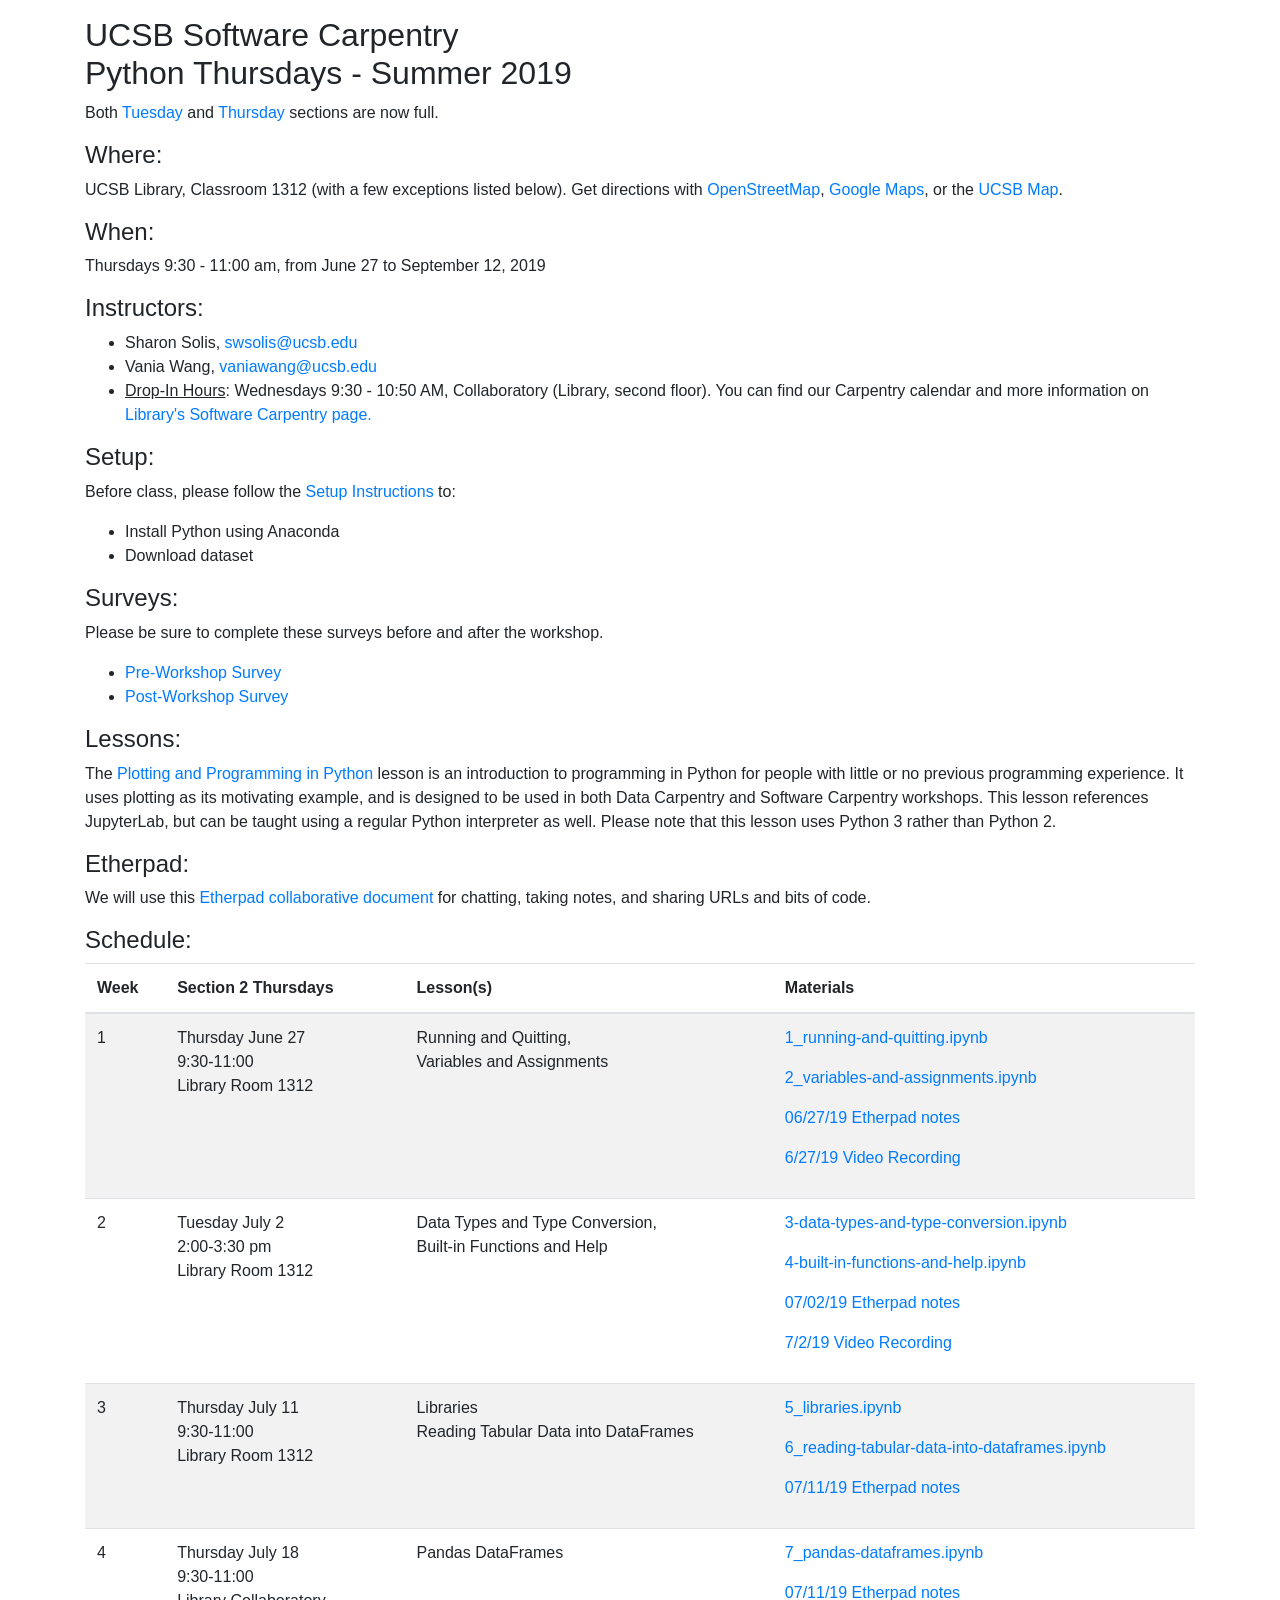
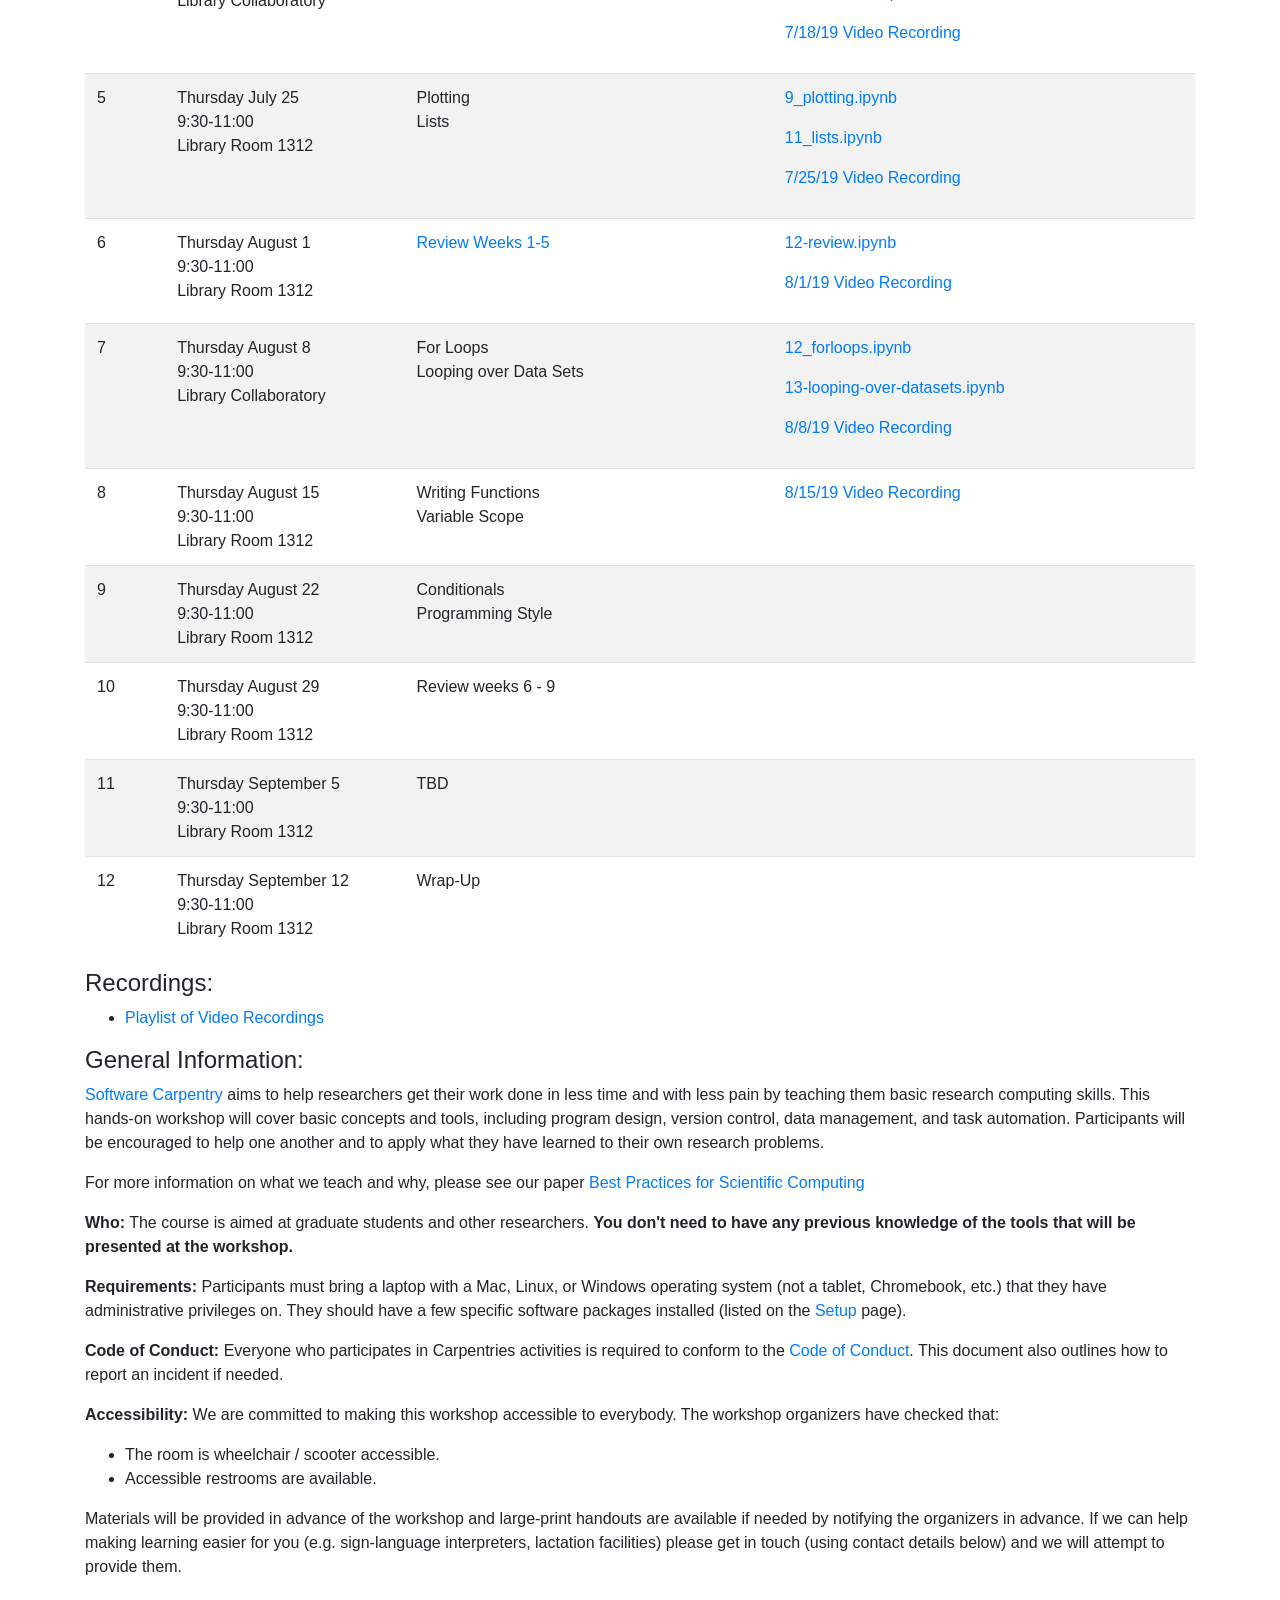
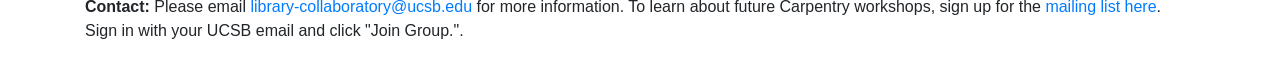
==== index.html @ 6e19089a "add recording from 8/15/19" ====
<!DOCTYPE html>
<html>
	<head>
		<title>UCSB Software Carpentry, Python Thursdays - Summer 2019</title>
		<meta charset="utf-8">
		
		<link rel="stylesheet" href="styles.css">
	</head>
	<body>
		<p><style> body {font-family: sans-serif;}</style>
<link rel="stylesheet" href="https://stackpath.bootstrapcdn.com/bootstrap/4.3.1/css/bootstrap.min.css" integrity="sha384-ggOyR0iXCbMQv3Xipma34MD+dH/1fQ784/j6cY/iJTQUOhcWr7x9JvoRxT2MZw1T" crossorigin="anonymous">
<div class="container"></p>

<h2>UCSB Software Carpentry <br>Python Thursdays - Summer 2019</h2>
<p>Both <a href="https://ucsbcarpentry.github.io/2019-summer-tuesday/">Tuesday</a> and <a href="https://ucsbcarpentry.github.io/2019-summer-thursday/">Thursday</a> sections are now full.</p>

		
		<h4>Where:</h4>
		<p>
			UCSB Library, Classroom 1312 (with a few exceptions listed below). Get directions with
			<a href="https://www.openstreetmap.org/?mlat=34.414354&mlon=%20-119.845506&zoom=16">OpenStreetMap</a>,
			<a href="https://maps.google.com/maps?q=34.414354,%20-119.845506">Google Maps</a>, or the
			<a href="https://map.ucsb.edu/location?fid=8799&amp;type=2">UCSB Map</a>.
		</p>


<h4>When:</h4>
<p>Thursdays 9:30 - 11:00 am, from June 27 to September 12, 2019</p>
	

<h4>Instructors:</h4>
<ul>
<li>Sharon Solis, <a href="mailto:swsolis@ucsb.edu">swsolis@ucsb.edu</a></li>
<li>Vania Wang, <a href="mailto:vaniawang@ucsb.edu">vaniawang@ucsb.edu</a></li>
<li><u>Drop-In Hours</u>: Wednesdays 9:30 - 10:50 AM, Collaboratory (Library, second floor). You can find our Carpentry calendar and more information on
	<a href="https://www.library.ucsb.edu/software-carpentry">Library's Software Carpentry page.</a></li>
</ul>
		

<h4>Setup:</h4>
<p>Before class, please follow the <a href="https://swcarpentry.github.io/python-novice-gapminder/setup/">Setup Instructions</a> to:</p>		
<ul>
<li>Install Python using Anaconda</li>
<li>Download dataset</li>
</ul>	
		
		<h4>Surveys:</h4>
		<p>
			Please be sure to complete these surveys before and after the workshop.
		</p>
<ul>
<li><a href="https://www.surveymonkey.com/r/swc_pre_workshop_v1?workshop_id=2019-summer-thursday">Pre-Workshop Survey </a></li>
<li><a href="https://www.surveymonkey.com/r/swc_post_workshop_v1?workshop_id=2019-summer-thursday">Post-Workshop Survey</a>  </li>
</ul>	
		
		
		<h4>Lessons:</h4>
		<p>The 
			<a href="https://swcarpentry.github.io/python-novice-gapminder/">Plotting and Programming in Python</a>
			lesson is an introduction to programming in Python for people with little or no previous programming experience. 
			It uses plotting as its motivating example, and is designed to be used in both Data Carpentry and Software Carpentry workshops. 
			This lesson references JupyterLab, but can be taught using a regular Python interpreter as well. Please note that this lesson 
			uses Python 3 rather than Python 2.
		</p>



		<h4>Etherpad:</h4>
		<p>
			We will use this 
			<a href="https://pad.carpentries.org/ucsb-summer19-python-thurs">Etherpad collaborative document</a>
			for chatting, taking notes, and sharing URLs and bits of code.
		</p>

		
		
		<h4>Schedule:</h4>

<table>
<thead>
<tr>
<th>Week</th>
<th>Section 2   Thursdays</th>
<th>Lesson(s)</th>
<th>Materials</th>

</tr>
</thead>

<tbody>
<tr>
<td>1</td>
<td>Thursday June 27      <br> 9:30-11:00 <br>    Library Room 1312</td>
<td>Running and Quitting, <br> Variables and Assignments</td>
<td>
	<p><a href="1_running-and-quitting.ipynb">1_running-and-quitting.ipynb</a></p>
	<p><a href="2_variables-and-assignment.ipynb">2_variables-and-assignments.ipynb</a></p>
	<p><a href="ucsb-summer19-python_week1.pdf">06/27/19 Etherpad notes</a></p>
	<p><a href="https://vimeo.com/showcase/6095456/video/344908121">6/27/19 Video Recording</a></p>
</td>	
</tr>

<tr>
<td>2</td>
<td>Tuesday July      2   <br> 2:00-3:30 pm<br>  Library Room 1312</td>
	<td>Data Types and Type Conversion, <br> Built-in Functions and Help</td>
	<td>
		<p><a href="3-data-types-and-type-conversion.ipynb">3-data-types-and-type-conversion.ipynb</a></p>
		<p><a href="4-built-in-functions-and-help.ipynb">4-built-in-functions-and-help.ipynb</a></p>
		<p><a href="Etherpad_070219.pdf">07/02/19 Etherpad notes</a></p>
		<p><a href="https://vimeo.com/showcase/6095456/video/349106651">7/2/19 Video Recording</a></p>
	</td>
</tr>

<tr>
<td>3</td>
<td>Thursday July       11 <br> 9:30-11:00<br>    Library Room 1312</td>
<td>Libraries <br> Reading Tabular Data into DataFrames</td>
	<td>
		<p><a href="5_libraries.ipynb">5_libraries.ipynb</a></p>
		<p><a href="6_reading-tabular-data-into-dataframes.ipynb">6_reading-tabular-data-into-dataframes.ipynb</a></p>
		<p><a href="Etherpad_071119.pdf">07/11/19 Etherpad notes</a></p>

	</td>
</tr>

<tr>
<td>4</td>
<td>Thursday July      18 <br> 9:30-11:00<br>    Library Collaboratory</td>
<td> Pandas DataFrames</td>
	<td>
		<p><a href="7_pandas-dataframes.ipynb">7_pandas-dataframes.ipynb</a></p>
		<p><a href="Etherpad_071819.pdf">07/11/19 Etherpad notes</a></p>
		<p><a href="https://vimeo.com/showcase/6095456/video/349139470">7/18/19 Video Recording</a></p>

	</td>
</tr>

<tr>
<td>5</td>
<td>Thursday July      25 <br> 9:30-11:00<br>    Library Room 1312</td>
<td>Plotting <br> Lists</td>
<td>
	<p><a href="9_plotting.ipynb">9_plotting.ipynb</a></p>
	<p><a href="11_lists.ipynb">11_lists.ipynb</a></p>
	<p><a href="https://vimeo.com/showcase/6095456/video/350212558">7/25/19 Video Recording</a></p>
	</td>

</tr>

<tr>
<td>6</td>
<td>Thursday August    1  <br> 9:30-11:00<br>    Library Room 1312</td>
	<td><a href="review1.html">Review Weeks 1-5</a></td>
	<td>
	<p><a href="12_review.ipynb">12-review.ipynb</a></p>
	<p><a href="https://vimeo.com/352529901">8/1/19 Video Recording</a></p>
	</td>
	
</tr>

<tr>
<td>7</td>
<td>Thursday August    8  <br> 9:30-11:00<br>    Library Collaboratory</td>
<td>For Loops <br> Looping over Data Sets</td>
<td>
	<p><a href="12-forloops.ipynb">12_forloops.ipynb</a></p>
	<p><a href="13-looping-over-datasets.ipynb">13-looping-over-datasets.ipynb</a></p>
	<p><a href="https://vimeo.com/352769984">8/8/19 Video Recording</a></p>
	</td>

</tr>

<tr>
<td>8</td>
<td>Thursday August    15 <br> 9:30-11:00<br>    Library Room 1312</td>
<td>Writing Functions <br> Variable Scope</td>
<td>
	<p><a href="https://vimeo.com/354773849">8/15/19 Video Recording</a></p>
	</td>

</tr>

<tr>
<td>9</td>
<td>Thursday August    22 <br> 9:30-11:00<br>    Library Room 1312</td>
<td>Conditionals <br> Programming Style</td>
<td></td>

</tr>

<tr>
<td>10</td>
<td>Thursday August    29 <br> 9:30-11:00<br>    Library Room 1312</td>
<td>Review  weeks 6 - 9</td>
<td></td>

</tr>

<tr>
<td>11</td>
<td>Thursday September 5  <br> 9:30-11:00<br>    Library Room 1312</td>
<td>TBD</td>
<td></td>

</tr>

<tr>
<td>12</td>
<td>Thursday September 12 <br> 9:30-11:00<br>    Library Room 1312</td>
<td>Wrap-Up</td>
<td></td>

</tr>
</tbody>
</table>

		



<h4>Recordings:</h4>
<ul>
<li><a href="https://vimeo.com/showcase/6095456">Playlist of Video Recordings</a></li>
</ul>


		<h4>General Information:</h4>
		<p><a href="https://software-carpentry.org">Software Carpentry</a> aims to help researchers get their work done
			in less time and with less pain by teaching them basic research computing skills.
			This hands-on workshop will cover basic concepts and tools,
			including program design, version control, data management, and task automation.
			Participants will be encouraged to help one another and to apply what they have learned to their own research problems.
		</p>
		<p>
			For more information on what we teach and why, please see our paper 
			<a href="http://journals.plos.org/plosbiology/article?id=10.1371/journal.pbio.1001745">
				Best Practices for Scientific Computing</a>
		</p>
		
		<p><strong>Who:</strong>
			The course is aimed at graduate students and other researchers.
			<strong>	
				You don't need to have any previous knowledge of the tools that will be presented at the workshop.	
			</strong>
		</p>
		
		<p><strong>Requirements:</strong>
			Participants must bring a laptop with a Mac, Linux, or Windows operating system 
			(not a tablet, Chromebook, etc.) that they have administrative privileges on. 
			They should have a few specific software packages installed 
			(listed on the <a href="https://swcarpentry.github.io/python-novice-gapminder/setup/">Setup</a> page).
		</p>
		
		<p><strong>Code of Conduct:</strong>
			Everyone who participates in Carpentries activities is required to conform to the
			<a href="https://docs.carpentries.org/topic_folders/policies/code-of-conduct.html">Code of Conduct</a>. 
			This document also outlines how to report an incident if needed.
		</p>
		
		<p><strong>Accessibility:</strong>
			We are committed to making this workshop accessible to everybody. The workshop organizers have checked that:
			<ul>
				<li>The room is wheelchair / scooter accessible.</li>
				<li>Accessible restrooms are available.</li>
		</ul>
		<p>
			Materials will be provided in advance of the workshop and
			large-print handouts are available if needed by notifying the
			organizers in advance.  If we can help making learning easier for
			you (e.g. sign-language interpreters, lactation facilities) please
			get in touch (using contact details below) and we will attempt to provide them.
		
		</p><strong>Contact:</strong>
		Please email <a href="mailto:library-collaboratory@ucsb.edu">library-collaboratory@ucsb.edu</a>
		for more information. To learn about future Carpentry workshops, sign up for the 
		<a href="https://groups.google.com/a/library.ucsb.edu/forum/#!forum/carpentry">mailing list here</a>. 
		Sign in with your UCSB email and click "Join Group.".
		</p>






		
		
		
		
		
		
<p></p>

</div>
</body>
</html>
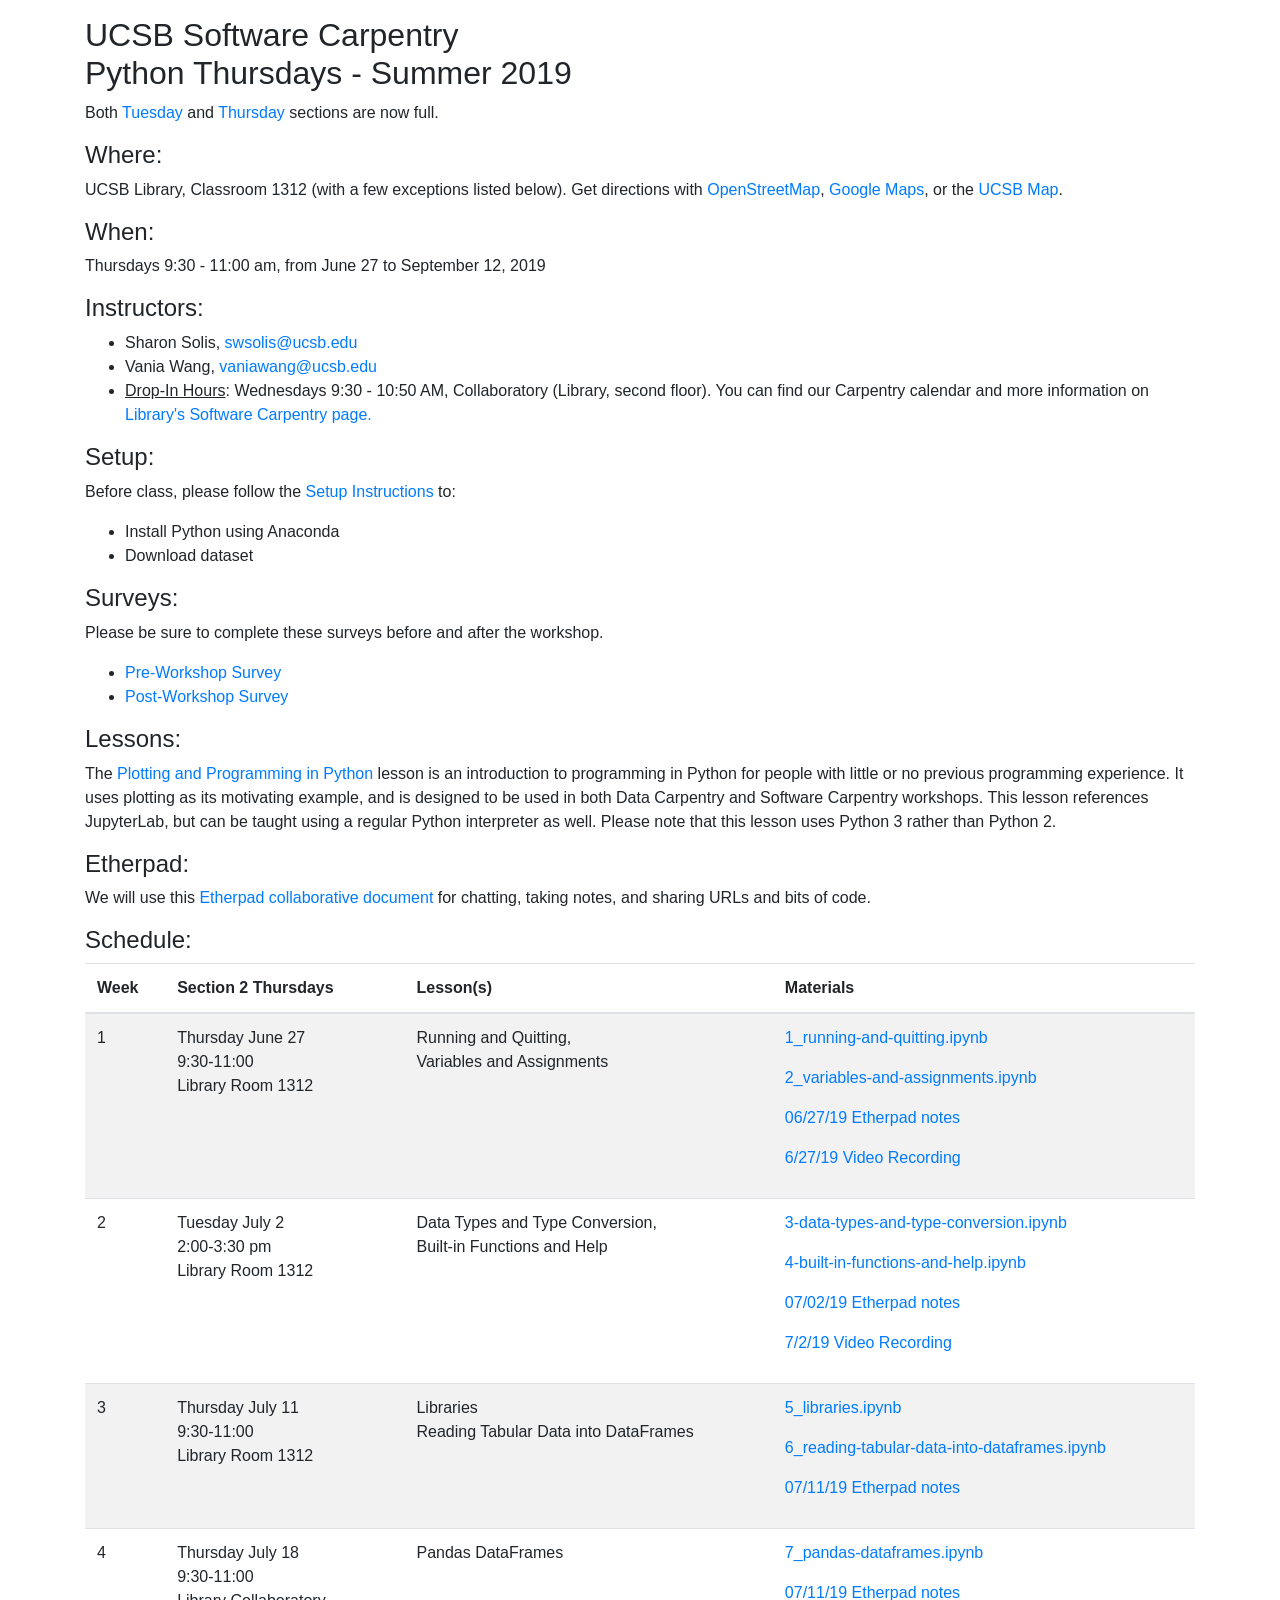
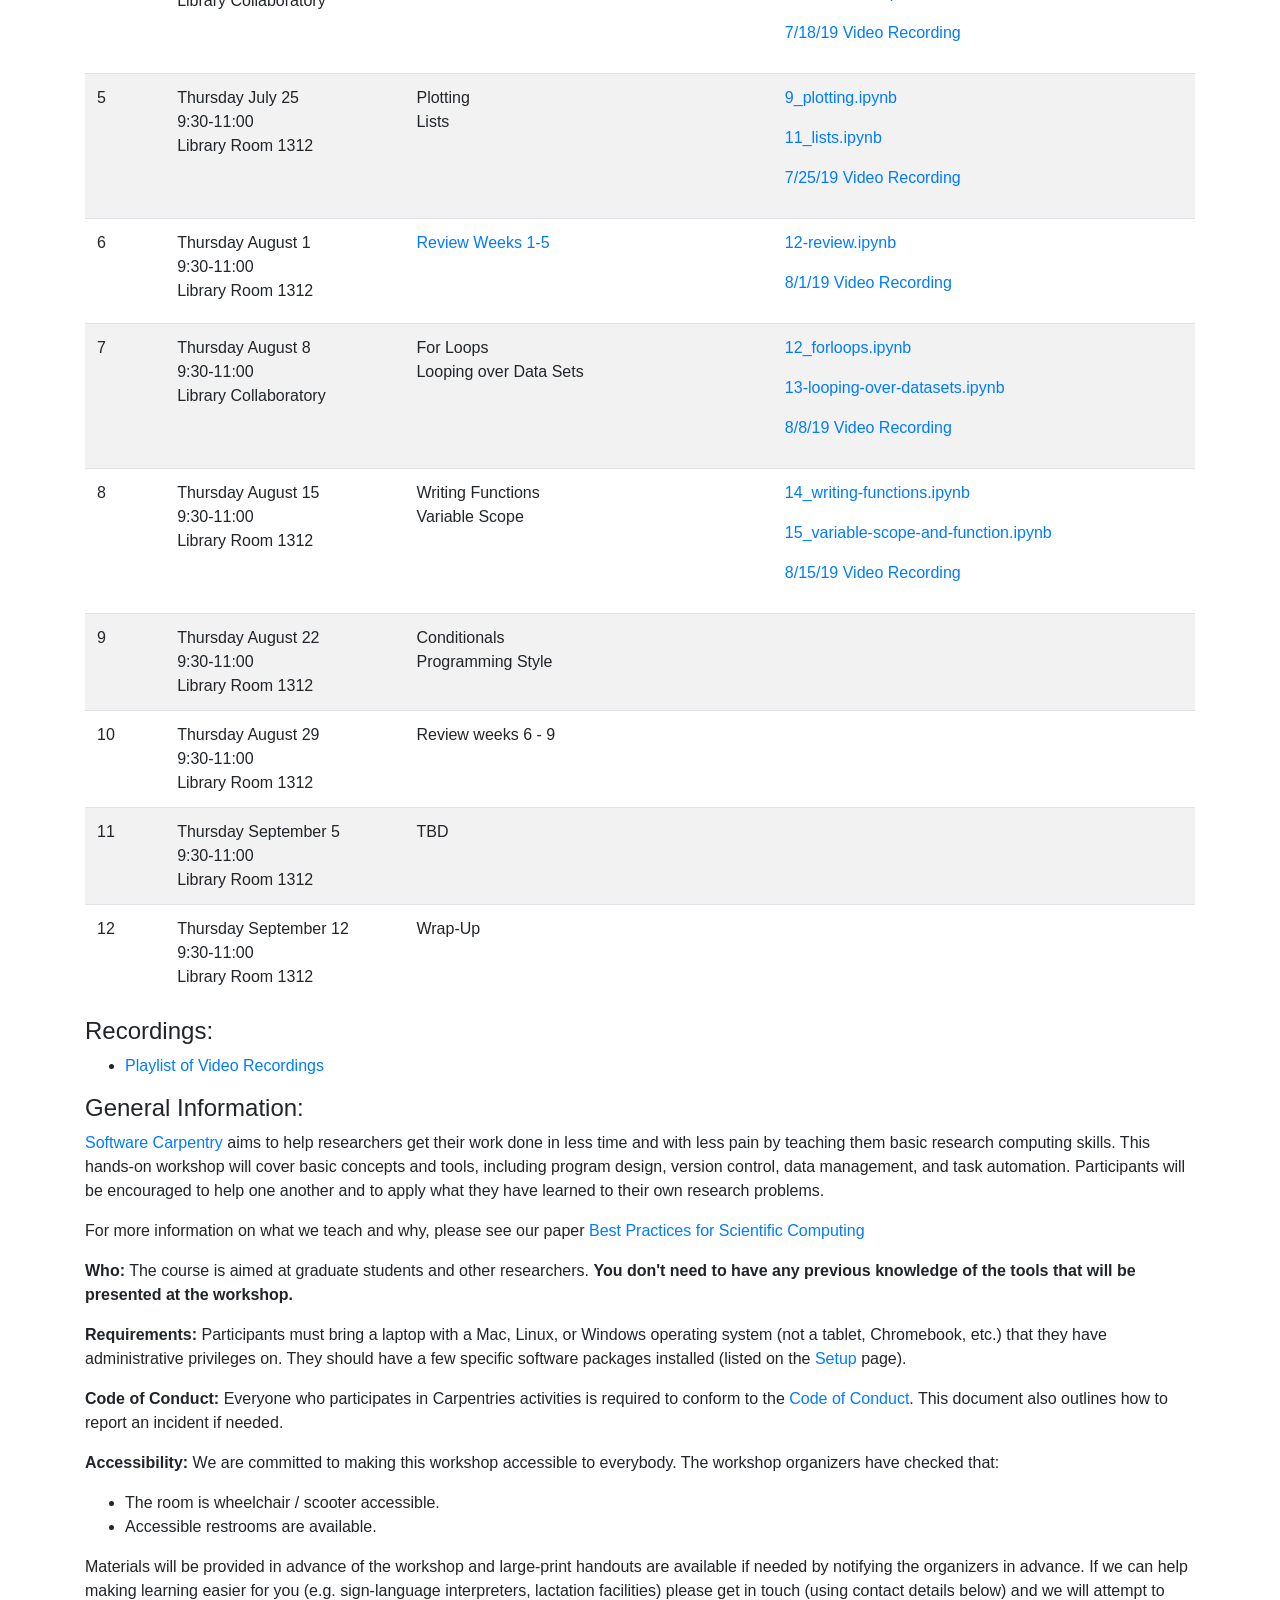
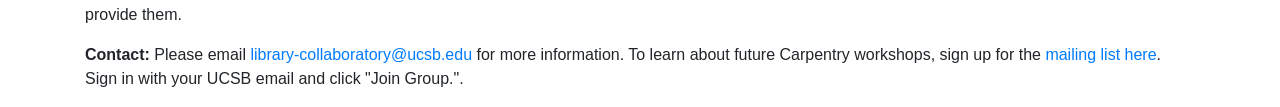
==== commit adcfac49: "added links to ipynb for 8/15/19" ====
--- a/index.html
+++ b/index.html
@@ -176,6 +176,8 @@
 <td>Thursday August    15 <br> 9:30-11:00<br>    Library Room 1312</td>
 <td>Writing Functions <br> Variable Scope</td>
 <td>
+	<p><a href="14_writing-functions.ipynb">14_writing-functions.ipynb</a></p>
+	<p><a href="15_variable-scope-and-function.ipynb">15_variable-scope-and-function.ipynb</a></p>
 	<p><a href="https://vimeo.com/354773849">8/15/19 Video Recording</a></p>
 	</td>
 
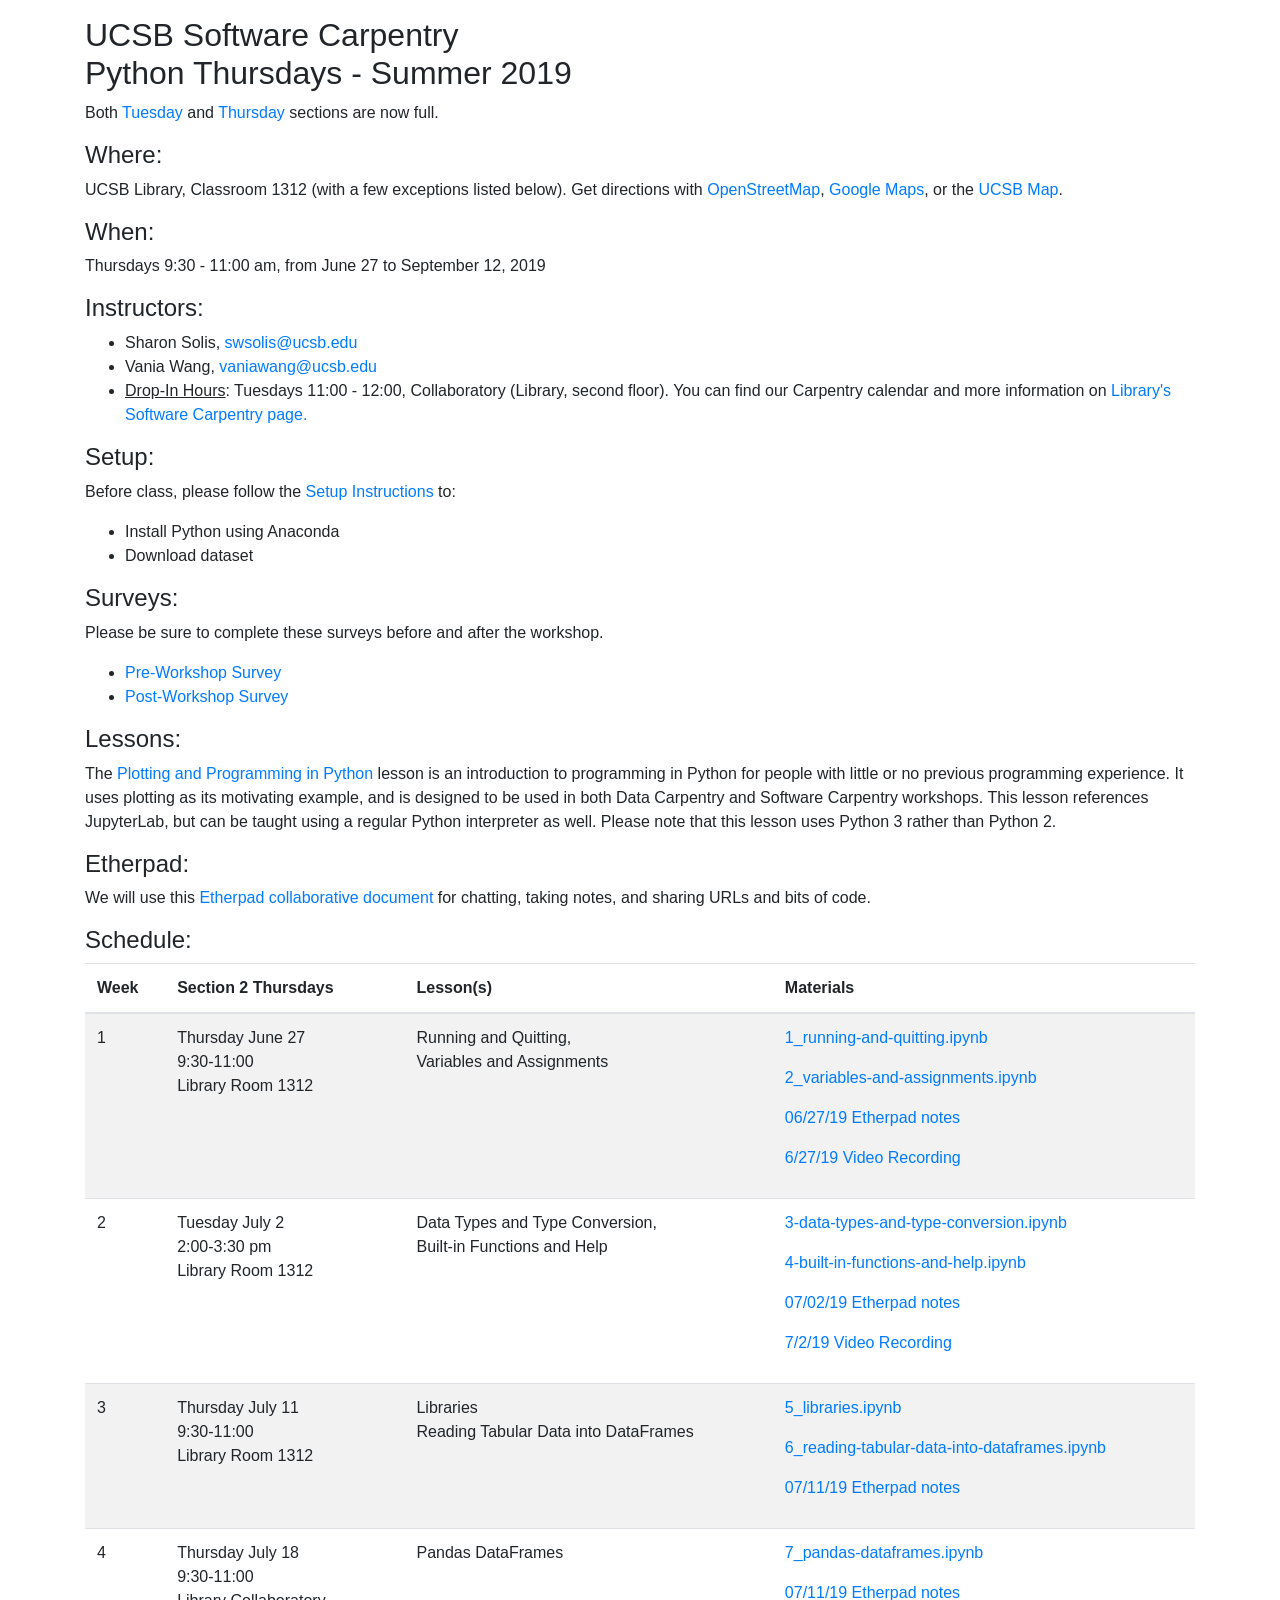
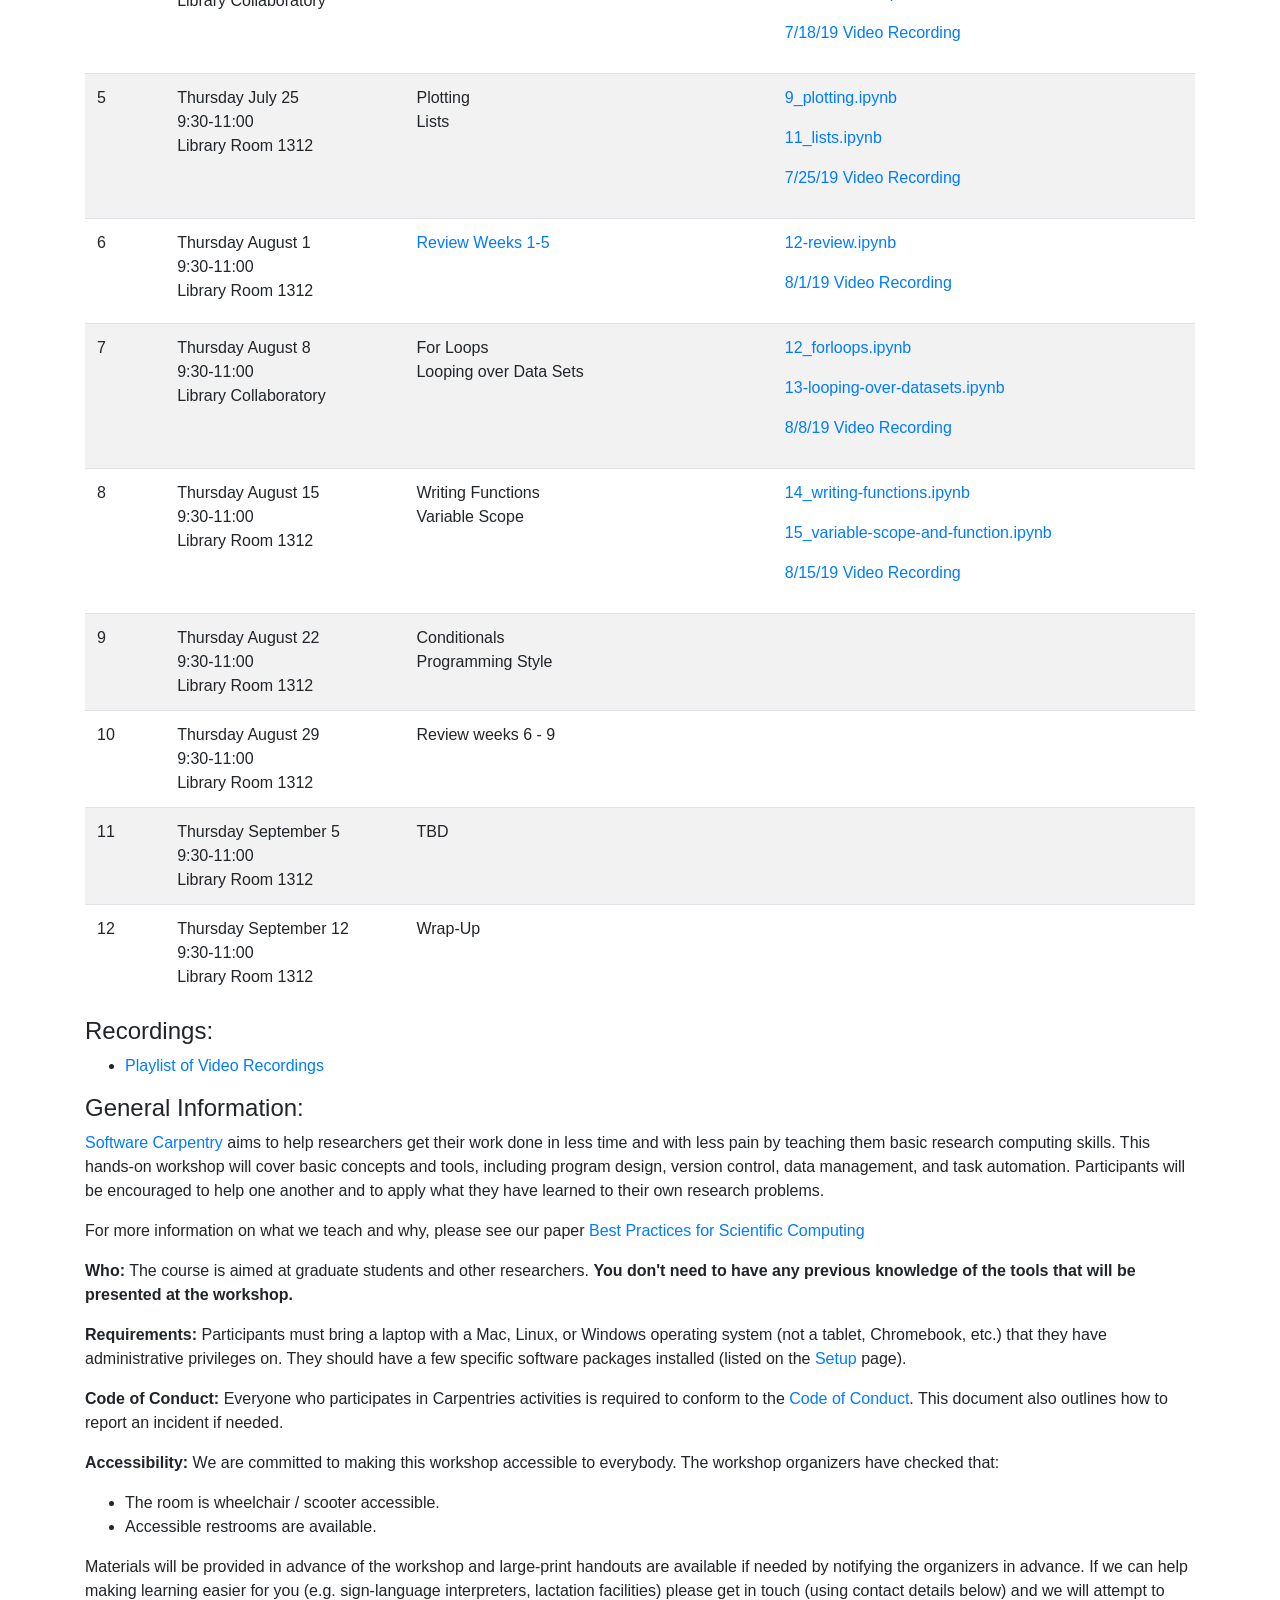
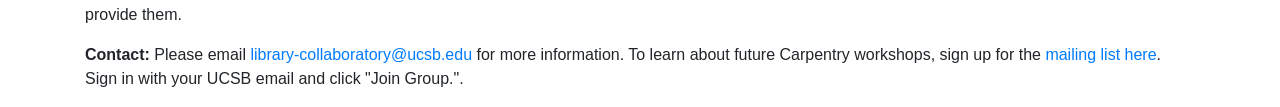
==== commit cc6fa894: "updated office hours" ====
--- a/index.html
+++ b/index.html
@@ -32,7 +32,7 @@
 <ul>
 <li>Sharon Solis, <a href="mailto:swsolis@ucsb.edu">swsolis@ucsb.edu</a></li>
 <li>Vania Wang, <a href="mailto:vaniawang@ucsb.edu">vaniawang@ucsb.edu</a></li>
-<li><u>Drop-In Hours</u>: Wednesdays 9:30 - 10:50 AM, Collaboratory (Library, second floor). You can find our Carpentry calendar and more information on
+<li><u>Drop-In Hours</u>: Tuesdays 11:00 - 12:00, Collaboratory (Library, second floor). You can find our Carpentry calendar and more information on
 	<a href="https://www.library.ucsb.edu/software-carpentry">Library's Software Carpentry page.</a></li>
 </ul>
 		
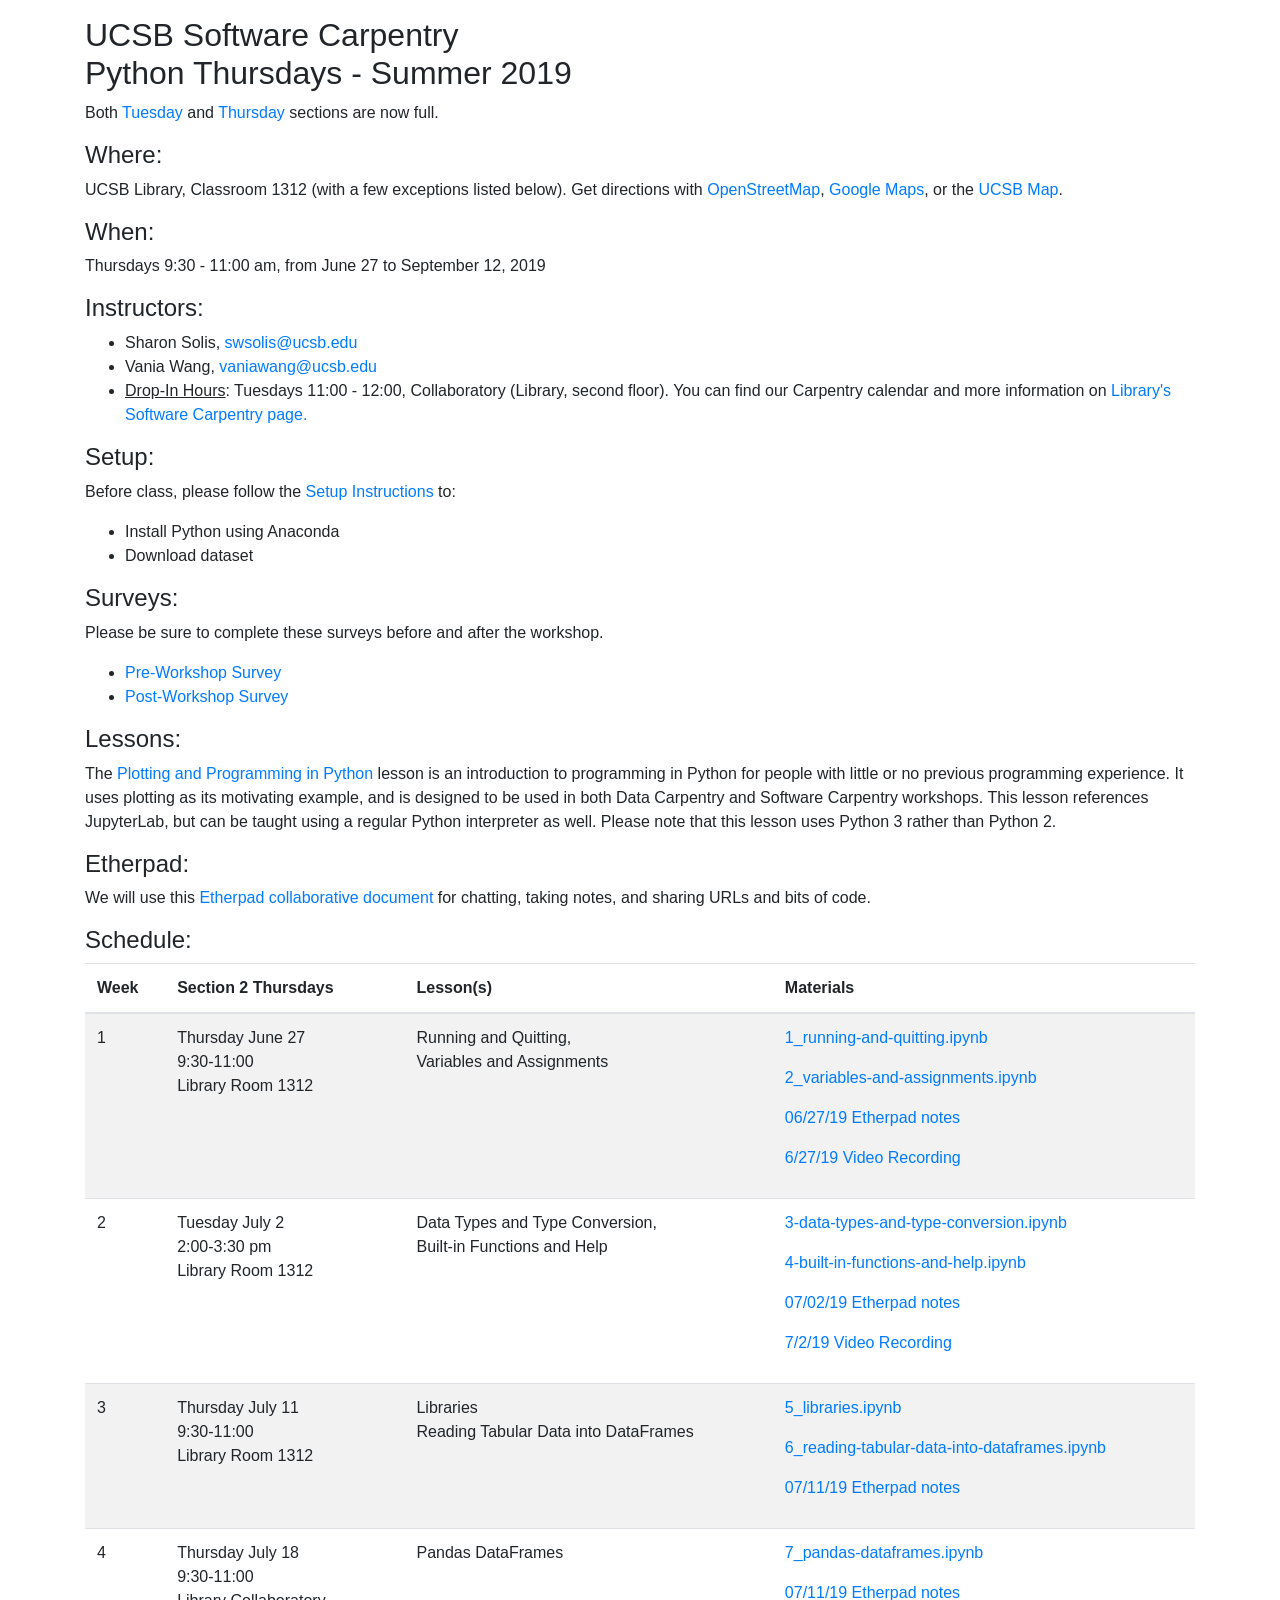
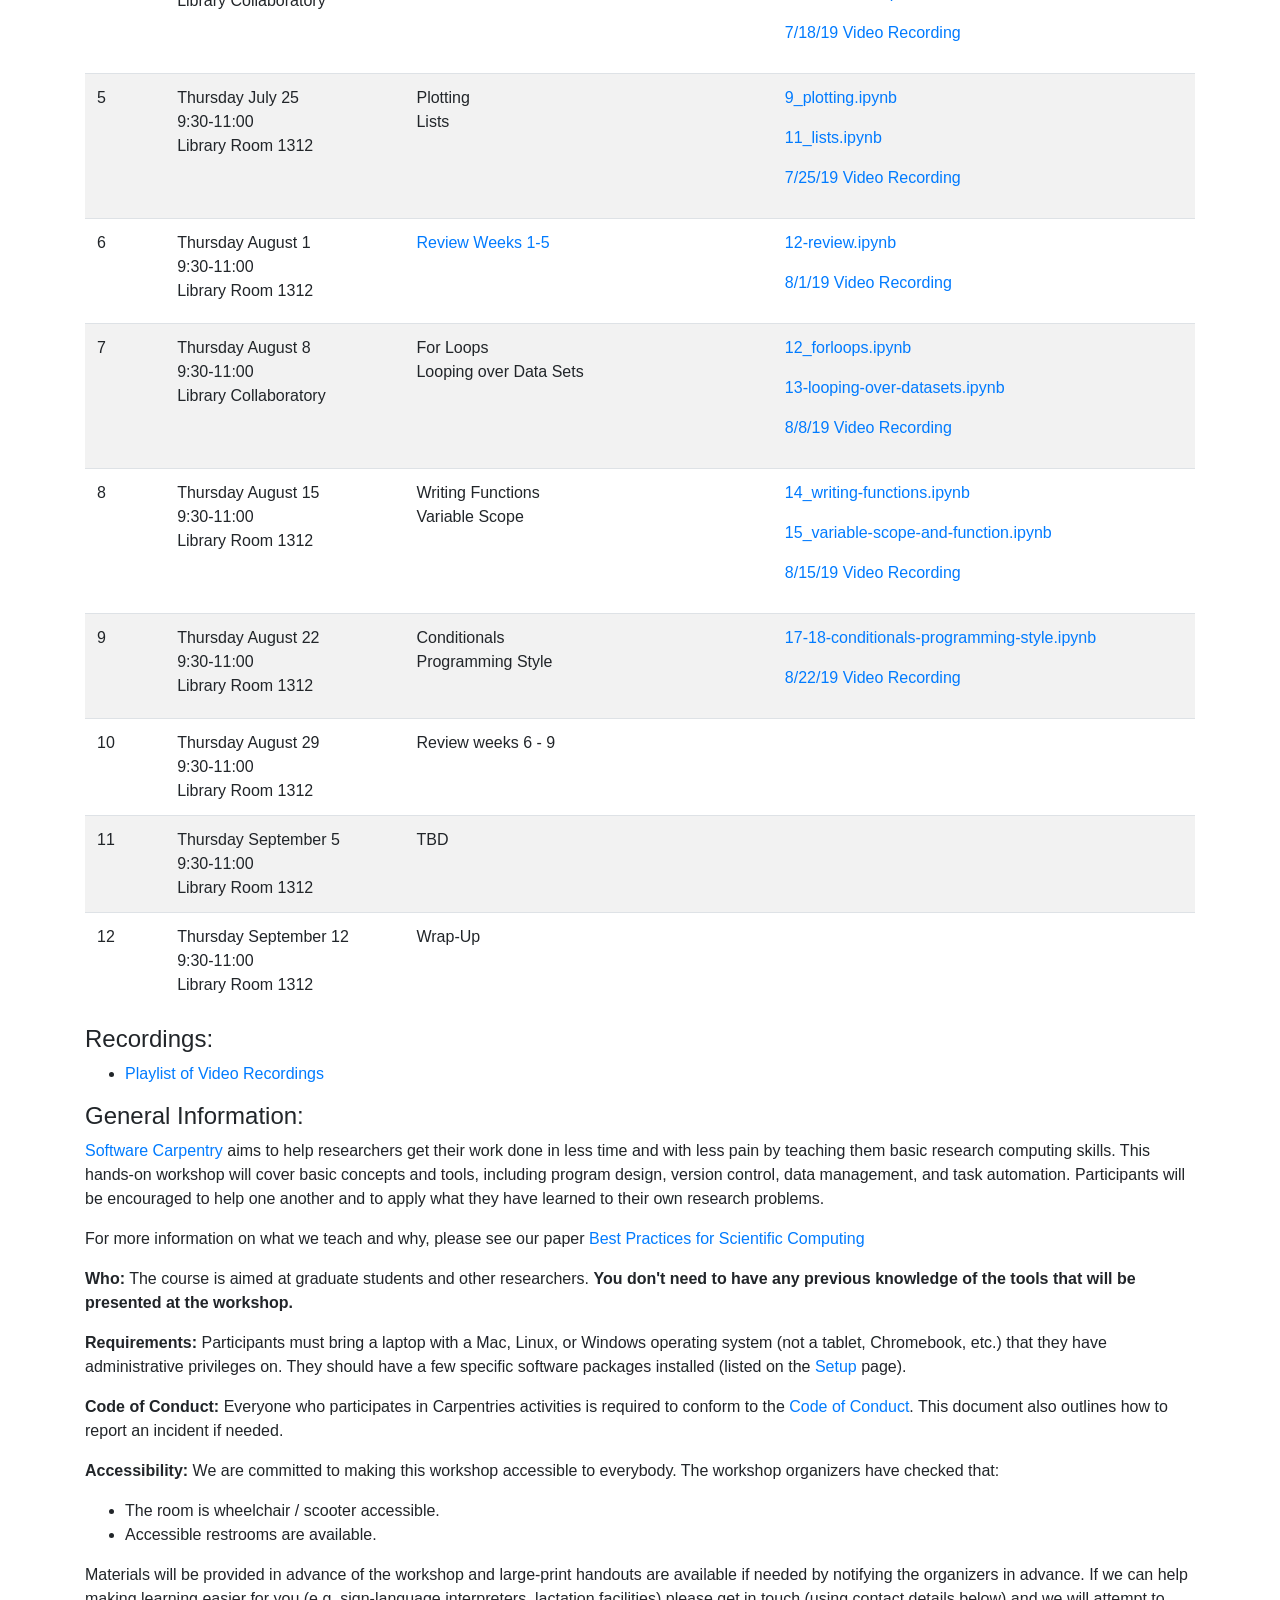
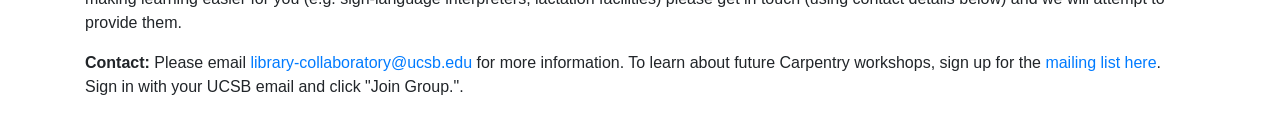
==== commit ebfc5d4c: "added links to video and ipynb for 8/22" ====
--- a/index.html
+++ b/index.html
@@ -187,8 +187,10 @@
 <td>9</td>
 <td>Thursday August    22 <br> 9:30-11:00<br>    Library Room 1312</td>
 <td>Conditionals <br> Programming Style</td>
-<td></td>
-
+<td>
+	<p><a href="17-18-conditionals-programming-style.ipynb">17-18-conditionals-programming-style.ipynb</a></p>
+	<p><a href="https://vimeo.com/356234152">8/22/19 Video Recording</a></p>
+	</td>
 </tr>
 
 <tr>
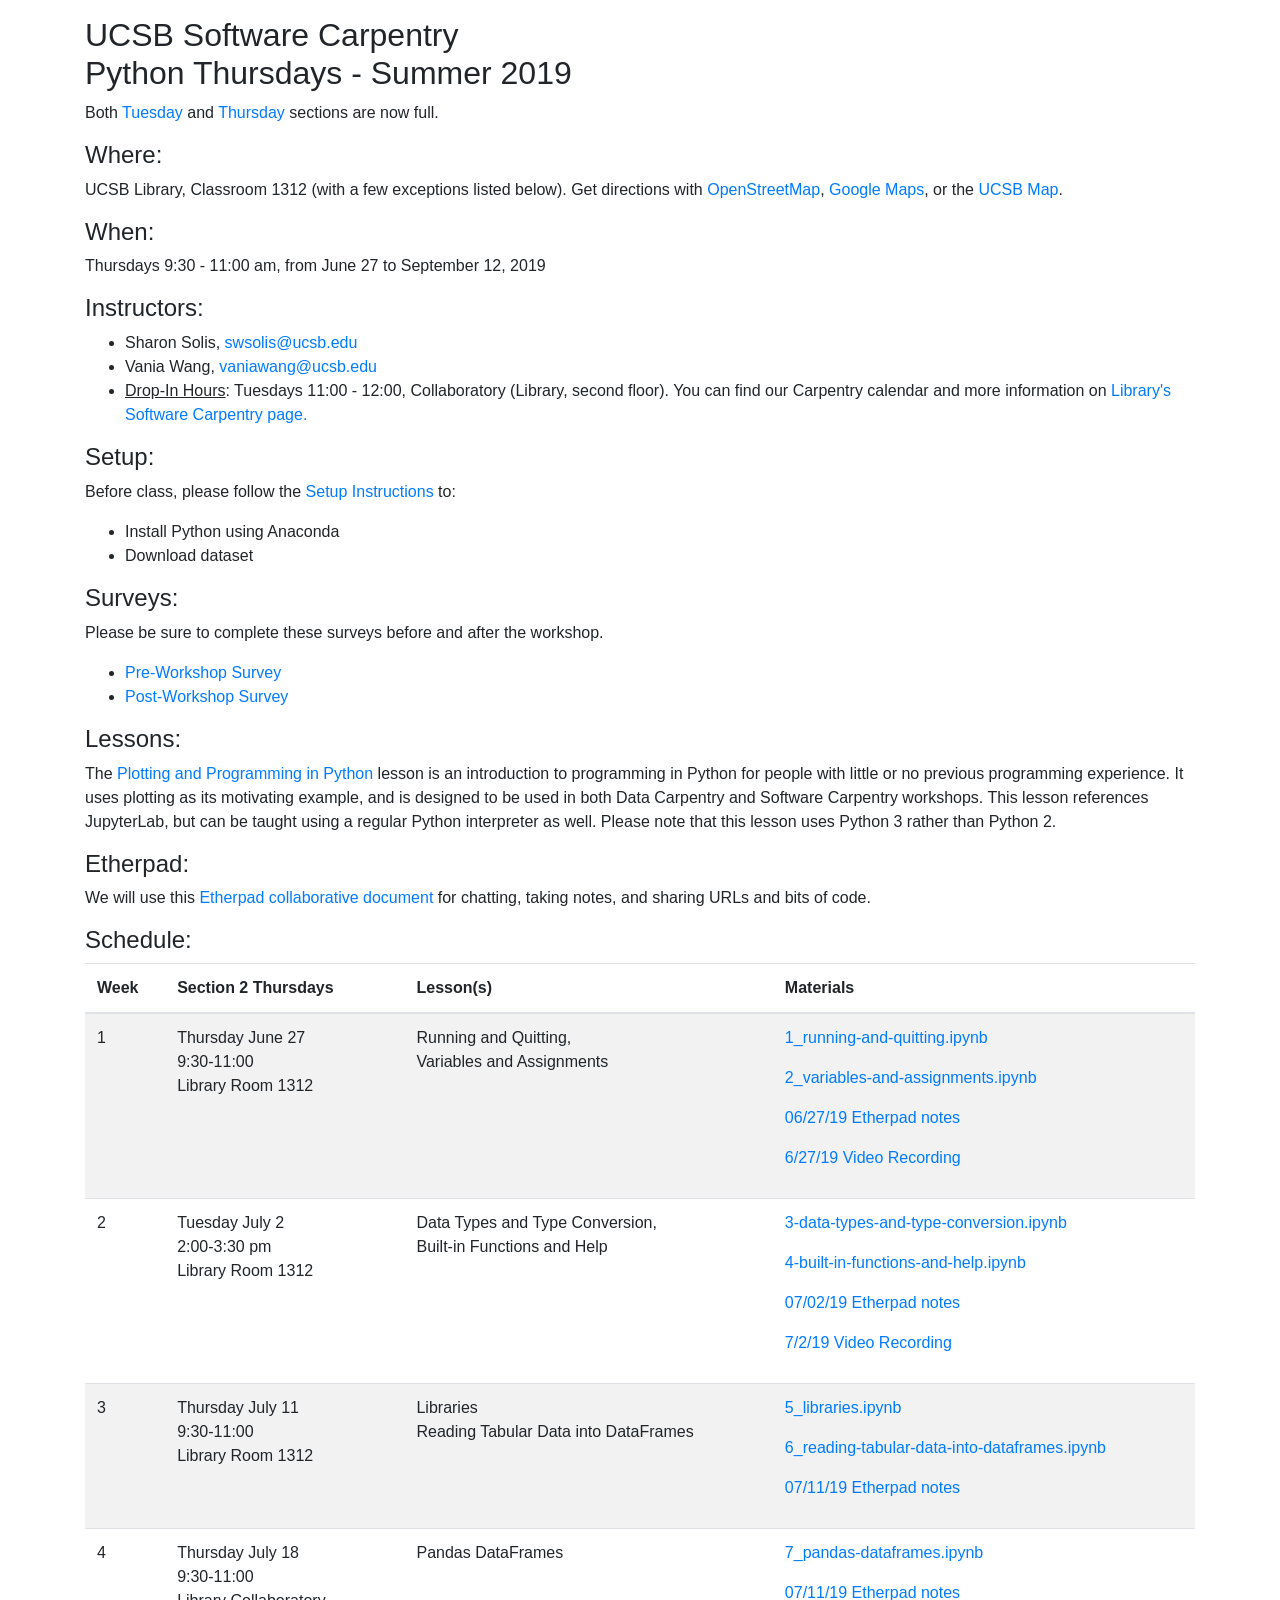
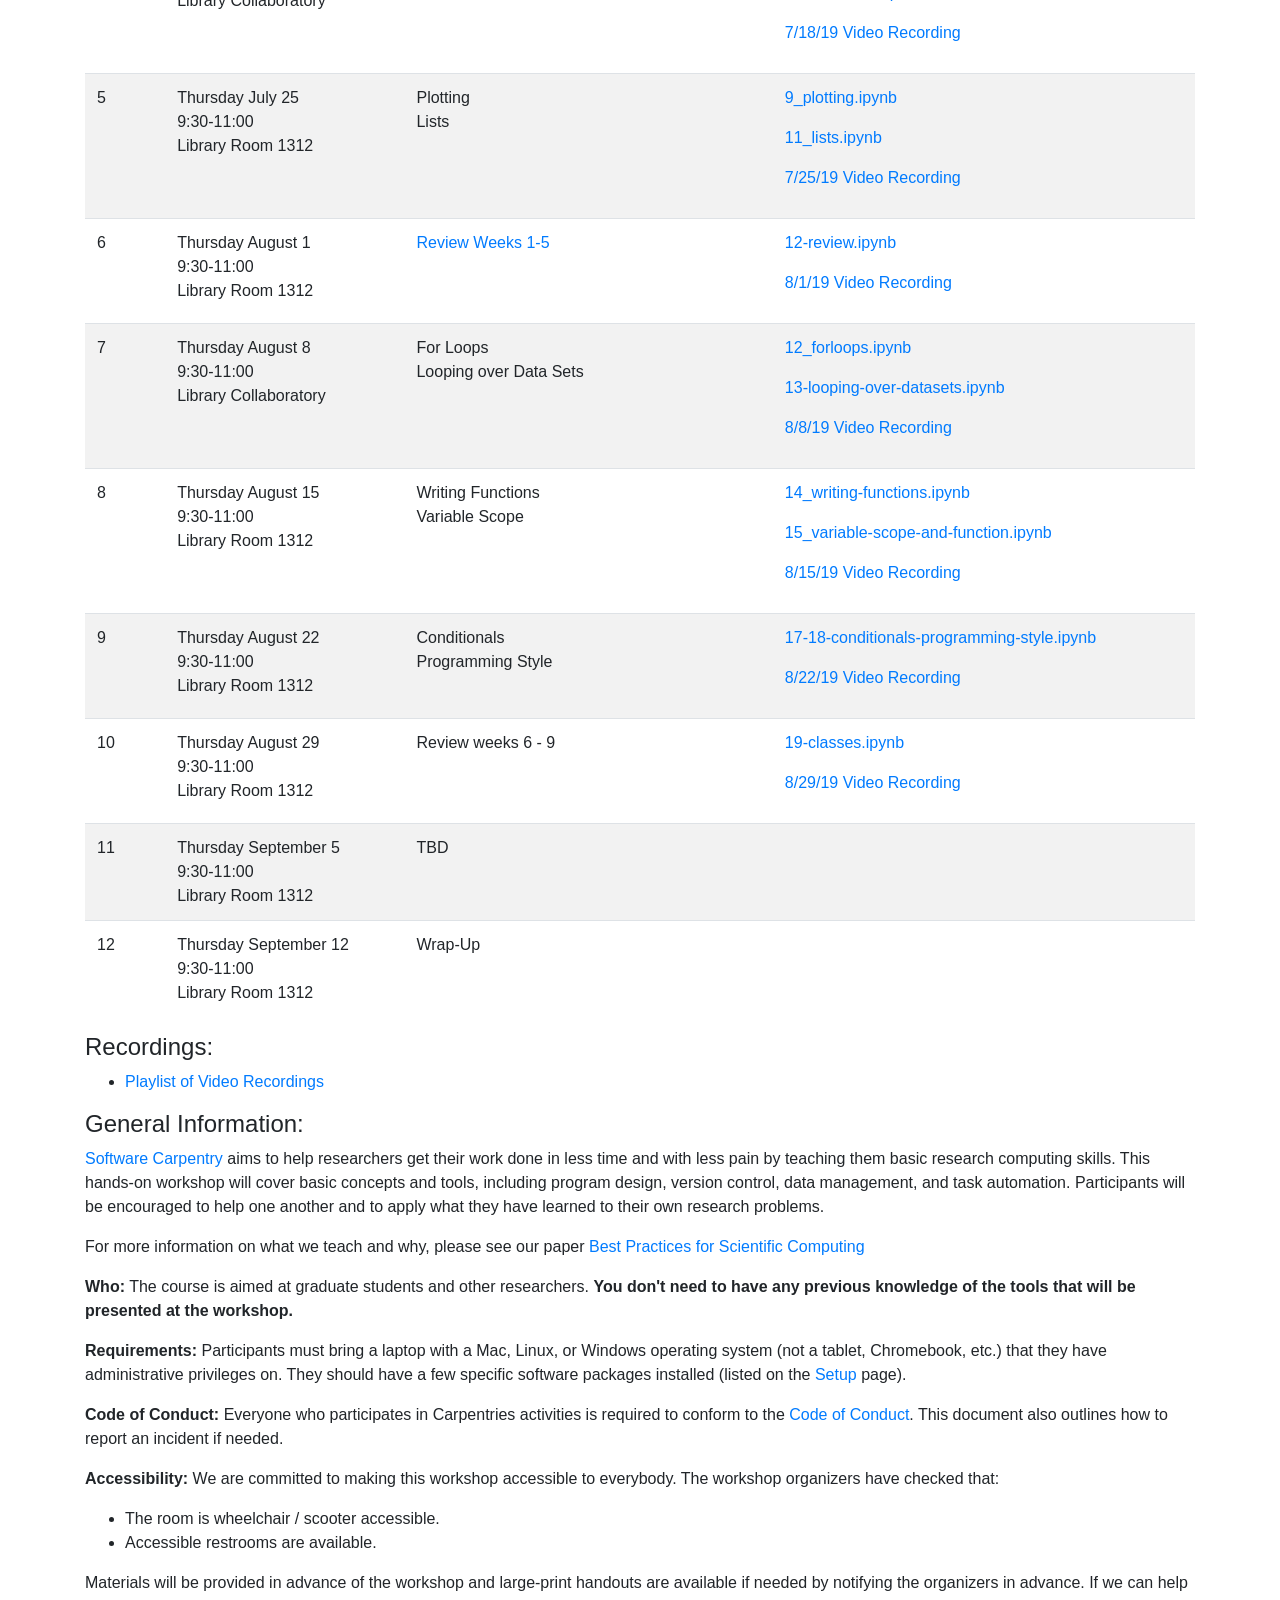
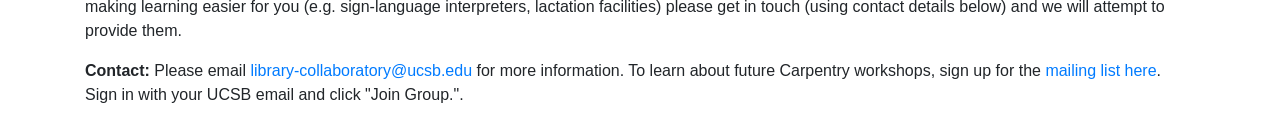
==== commit 85b16aef: "added link to video 8/29/19" ====
--- a/index.html
+++ b/index.html
@@ -197,7 +197,10 @@
 <td>10</td>
 <td>Thursday August    29 <br> 9:30-11:00<br>    Library Room 1312</td>
 <td>Review  weeks 6 - 9</td>
-<td></td>
+<td>
+	<p><a href="19-classes.ipynb">19-classes.ipynb</a></p>
+	<p><a href="https://vimeo.com/356808746">8/29/19 Video Recording</a></p>
+	</td>
 
 </tr>
 
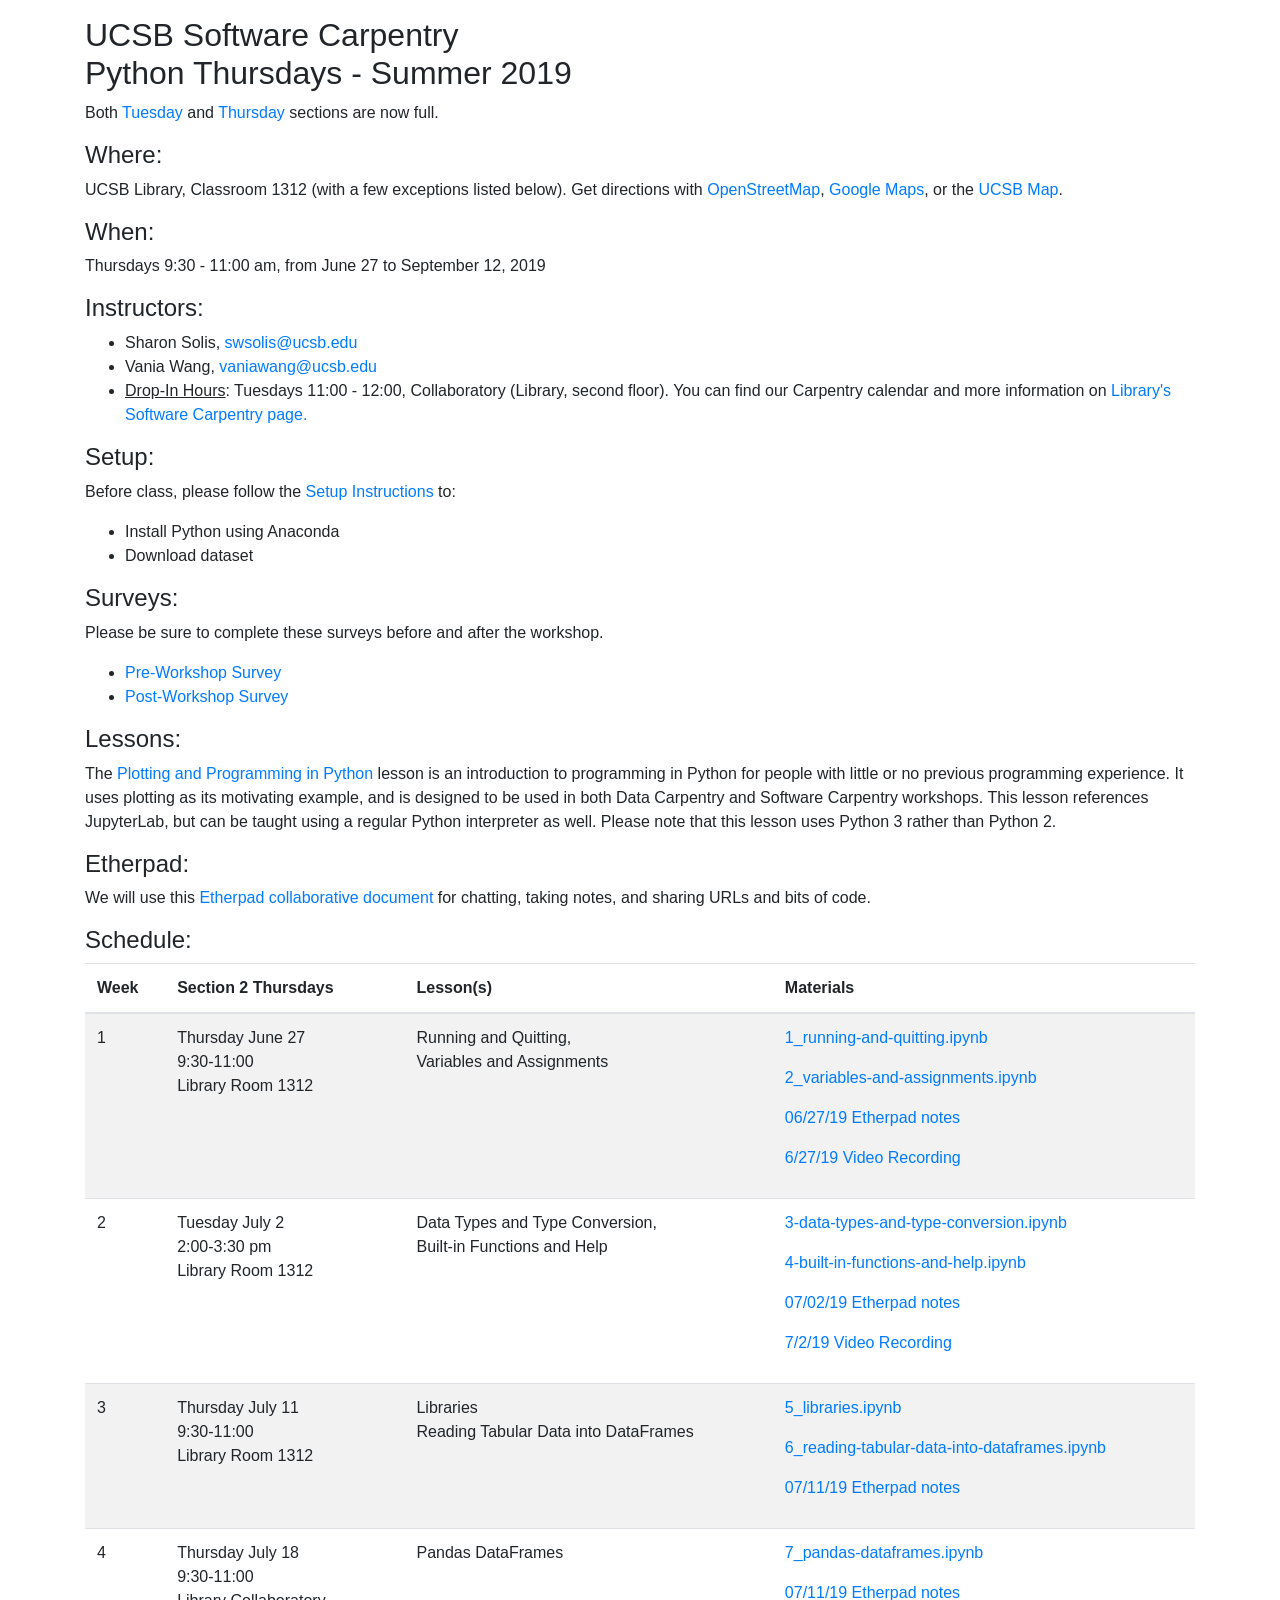
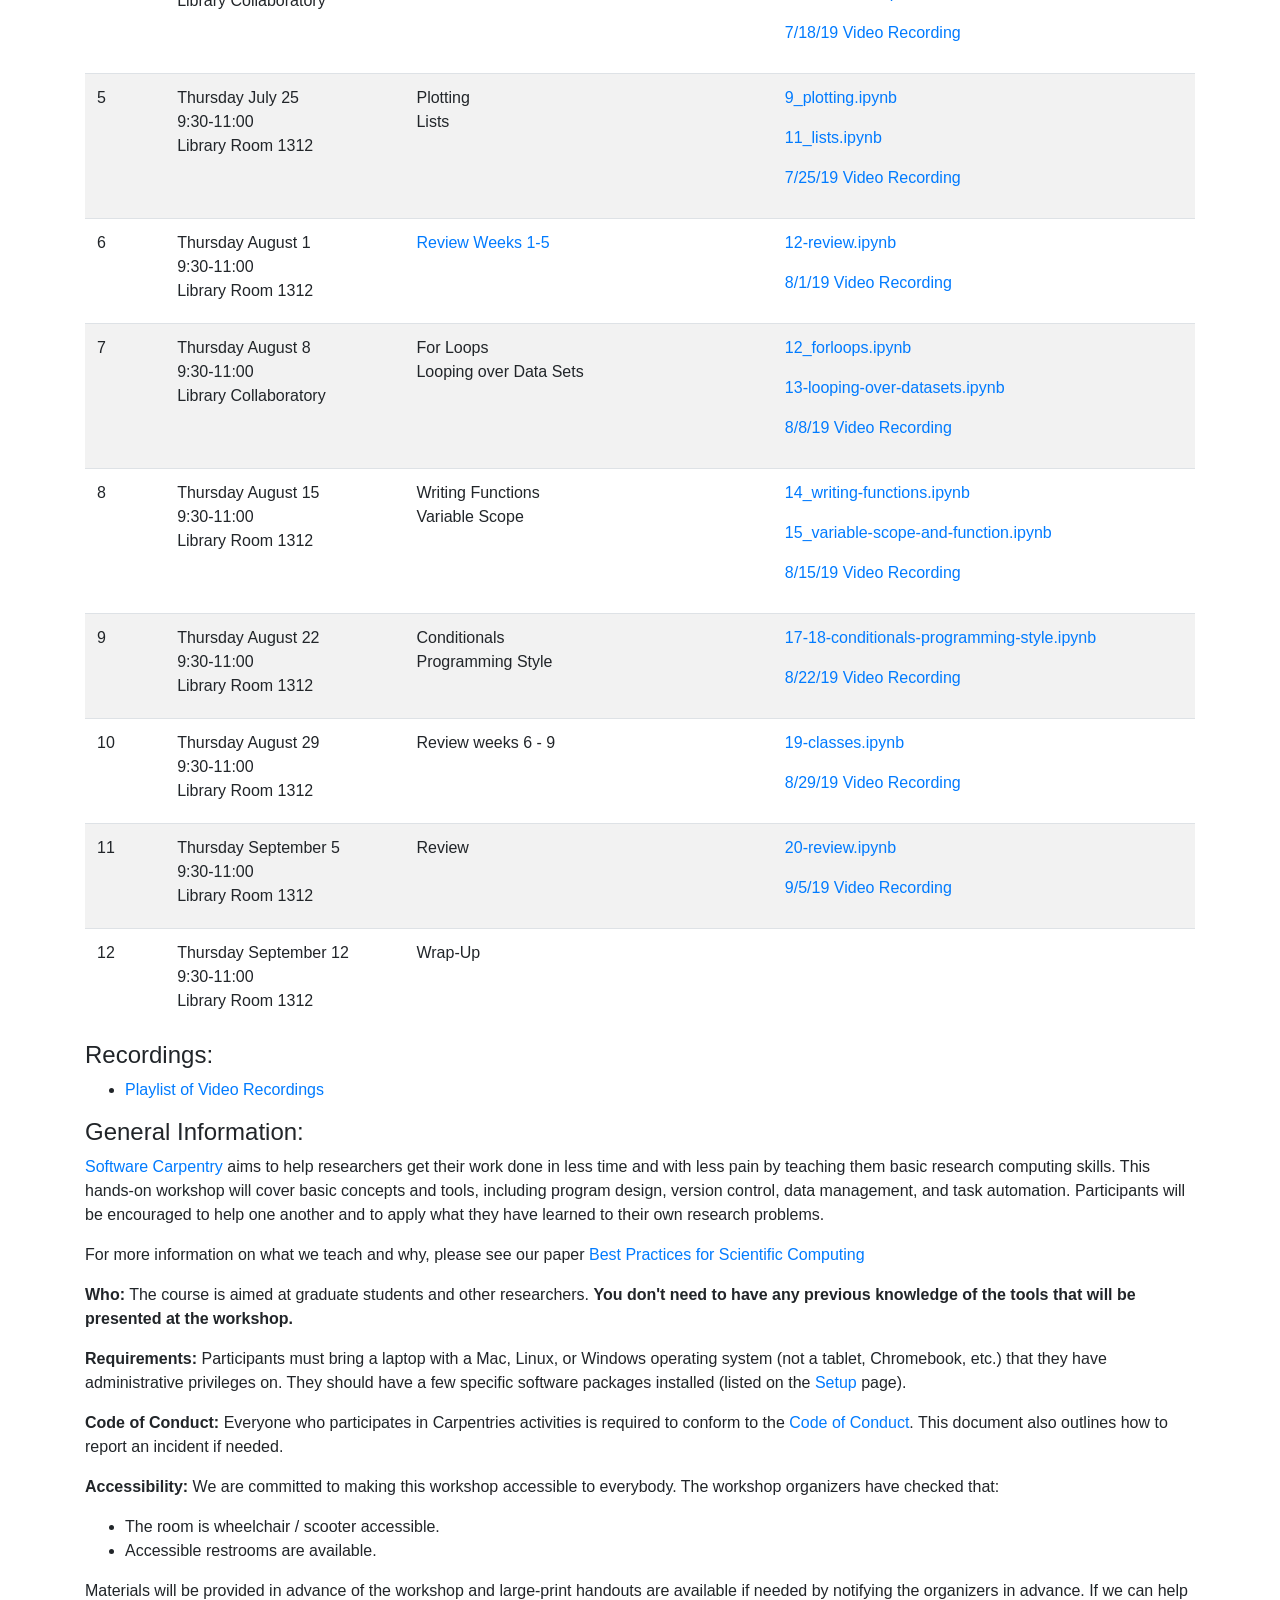
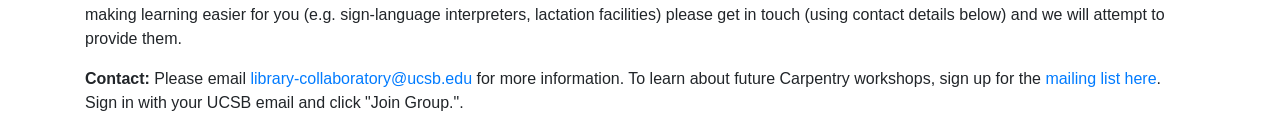
==== commit aa312010: "Update index.html" ====
--- a/index.html
+++ b/index.html
@@ -207,8 +207,11 @@
 <tr>
 <td>11</td>
 <td>Thursday September 5  <br> 9:30-11:00<br>    Library Room 1312</td>
-<td>TBD</td>
-<td></td>
+<td>Review</td>
+<td>
+	<p><a href="20-review.ipynb">20-review.ipynb</a></p>
+	<p><a href="https://vimeo.com/358224511">9/5/19 Video Recording</a></p>
+	</td>
 
 </tr>
 
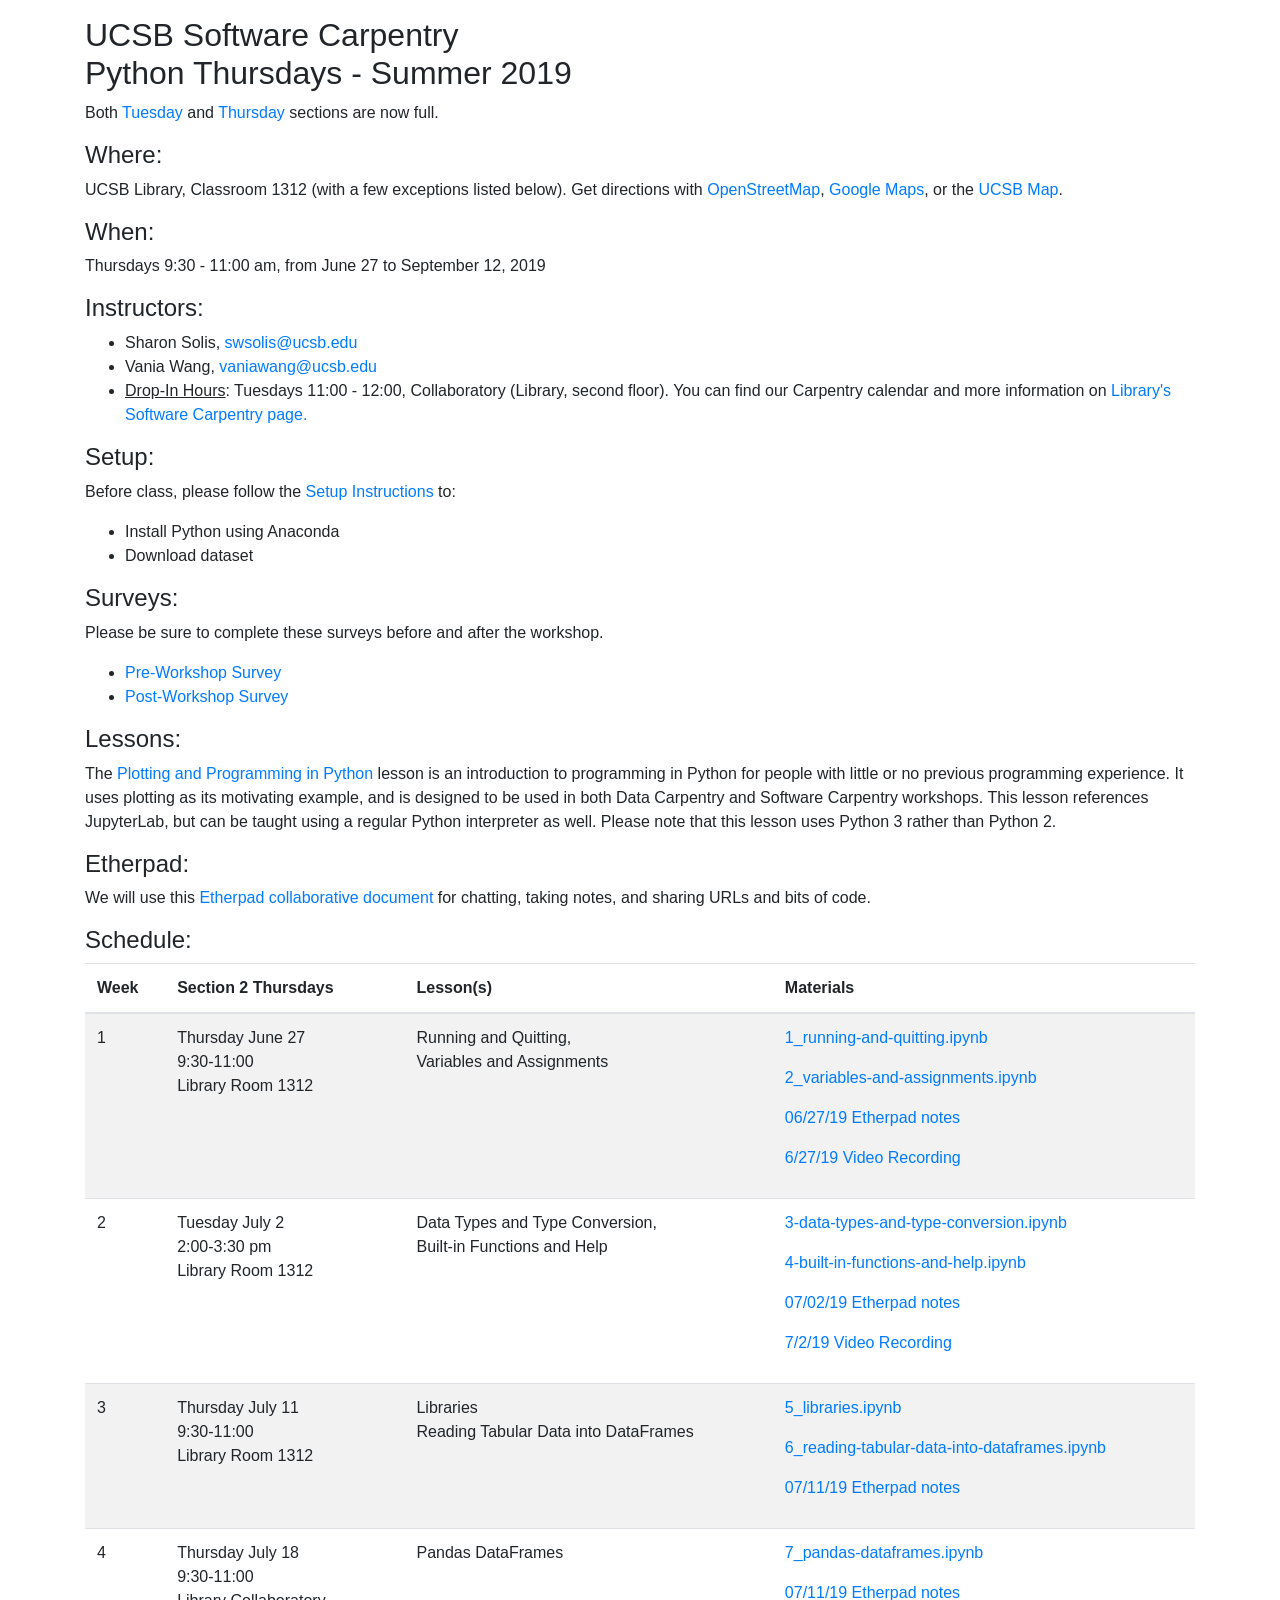
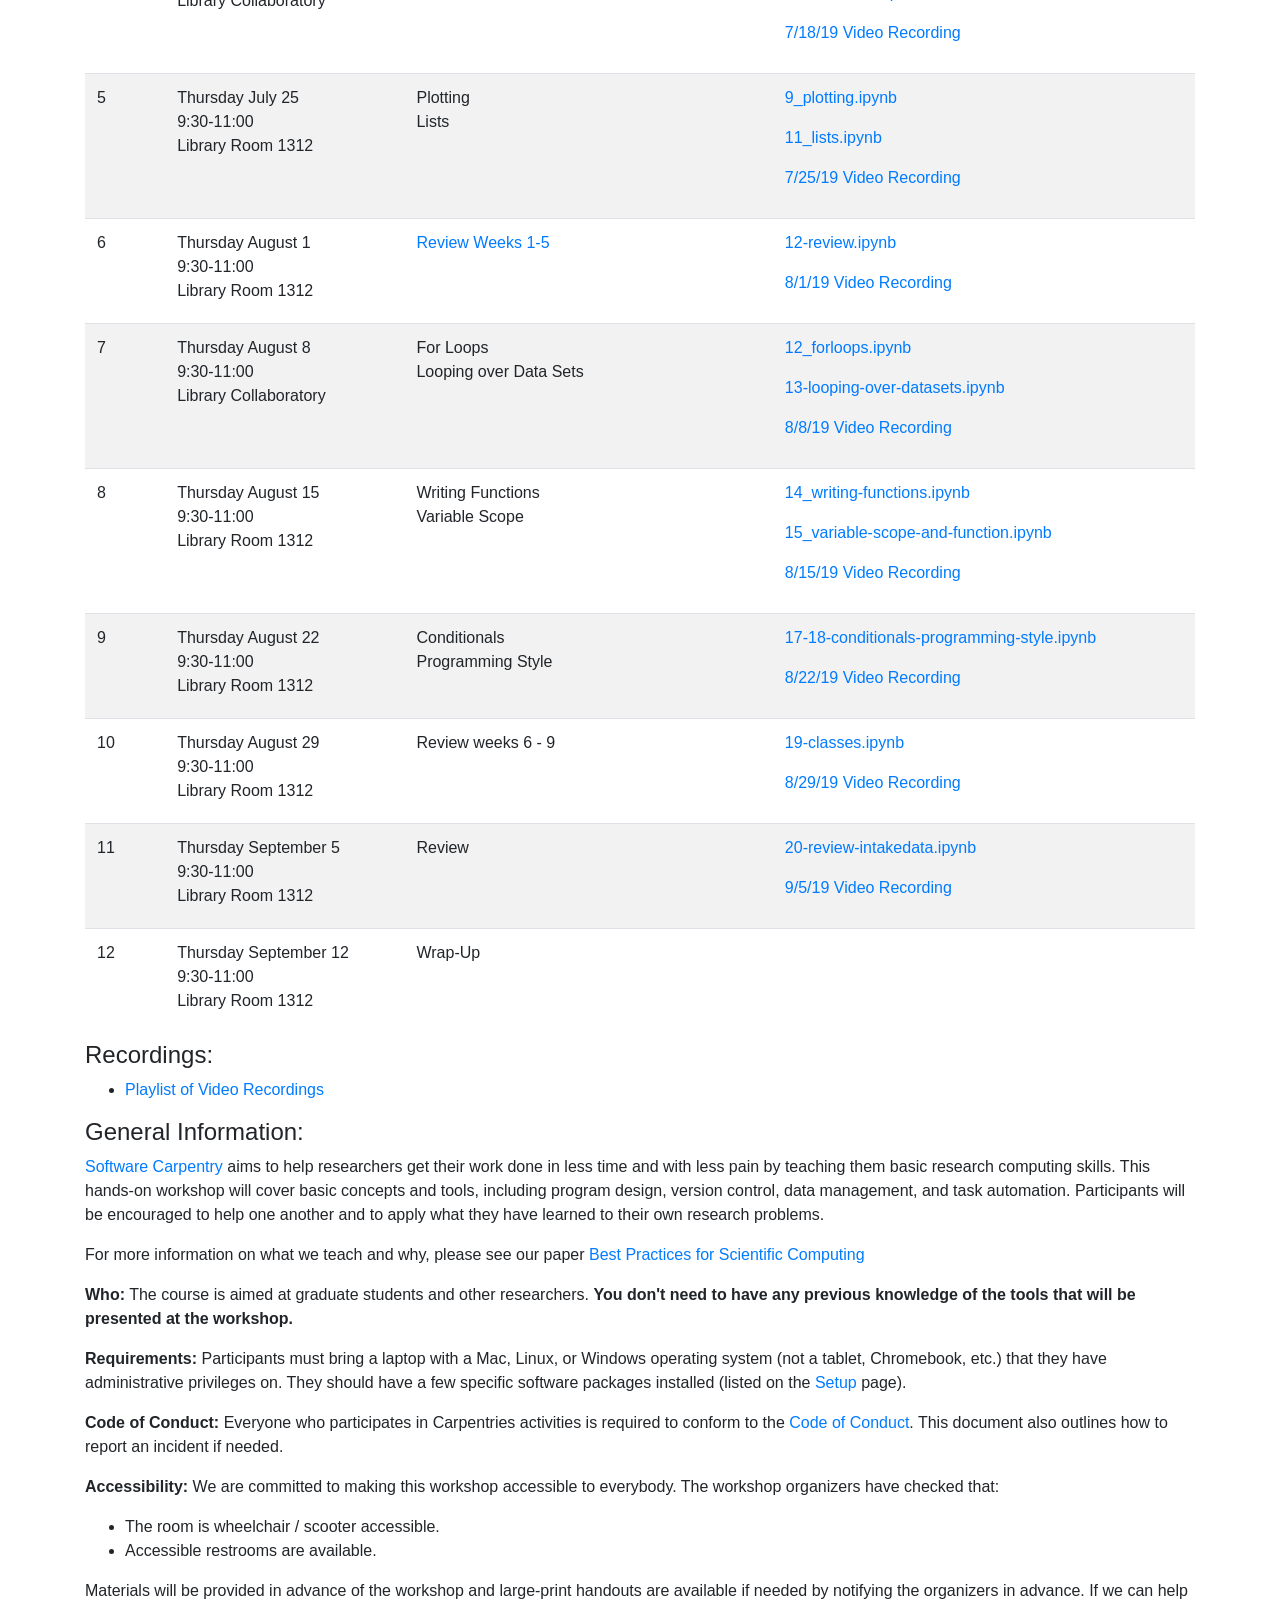
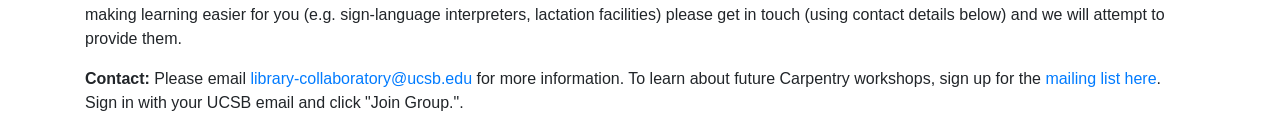
==== commit 4fe14619: "Update index.html" ====
--- a/index.html
+++ b/index.html
@@ -209,7 +209,7 @@
 <td>Thursday September 5  <br> 9:30-11:00<br>    Library Room 1312</td>
 <td>Review</td>
 <td>
-	<p><a href="20-review.ipynb">20-review.ipynb</a></p>
+	<p><a href="20-review-intakedata.ipynb">20-review-intakedata.ipynb</a></p>
 	<p><a href="https://vimeo.com/358224511">9/5/19 Video Recording</a></p>
 	</td>
 
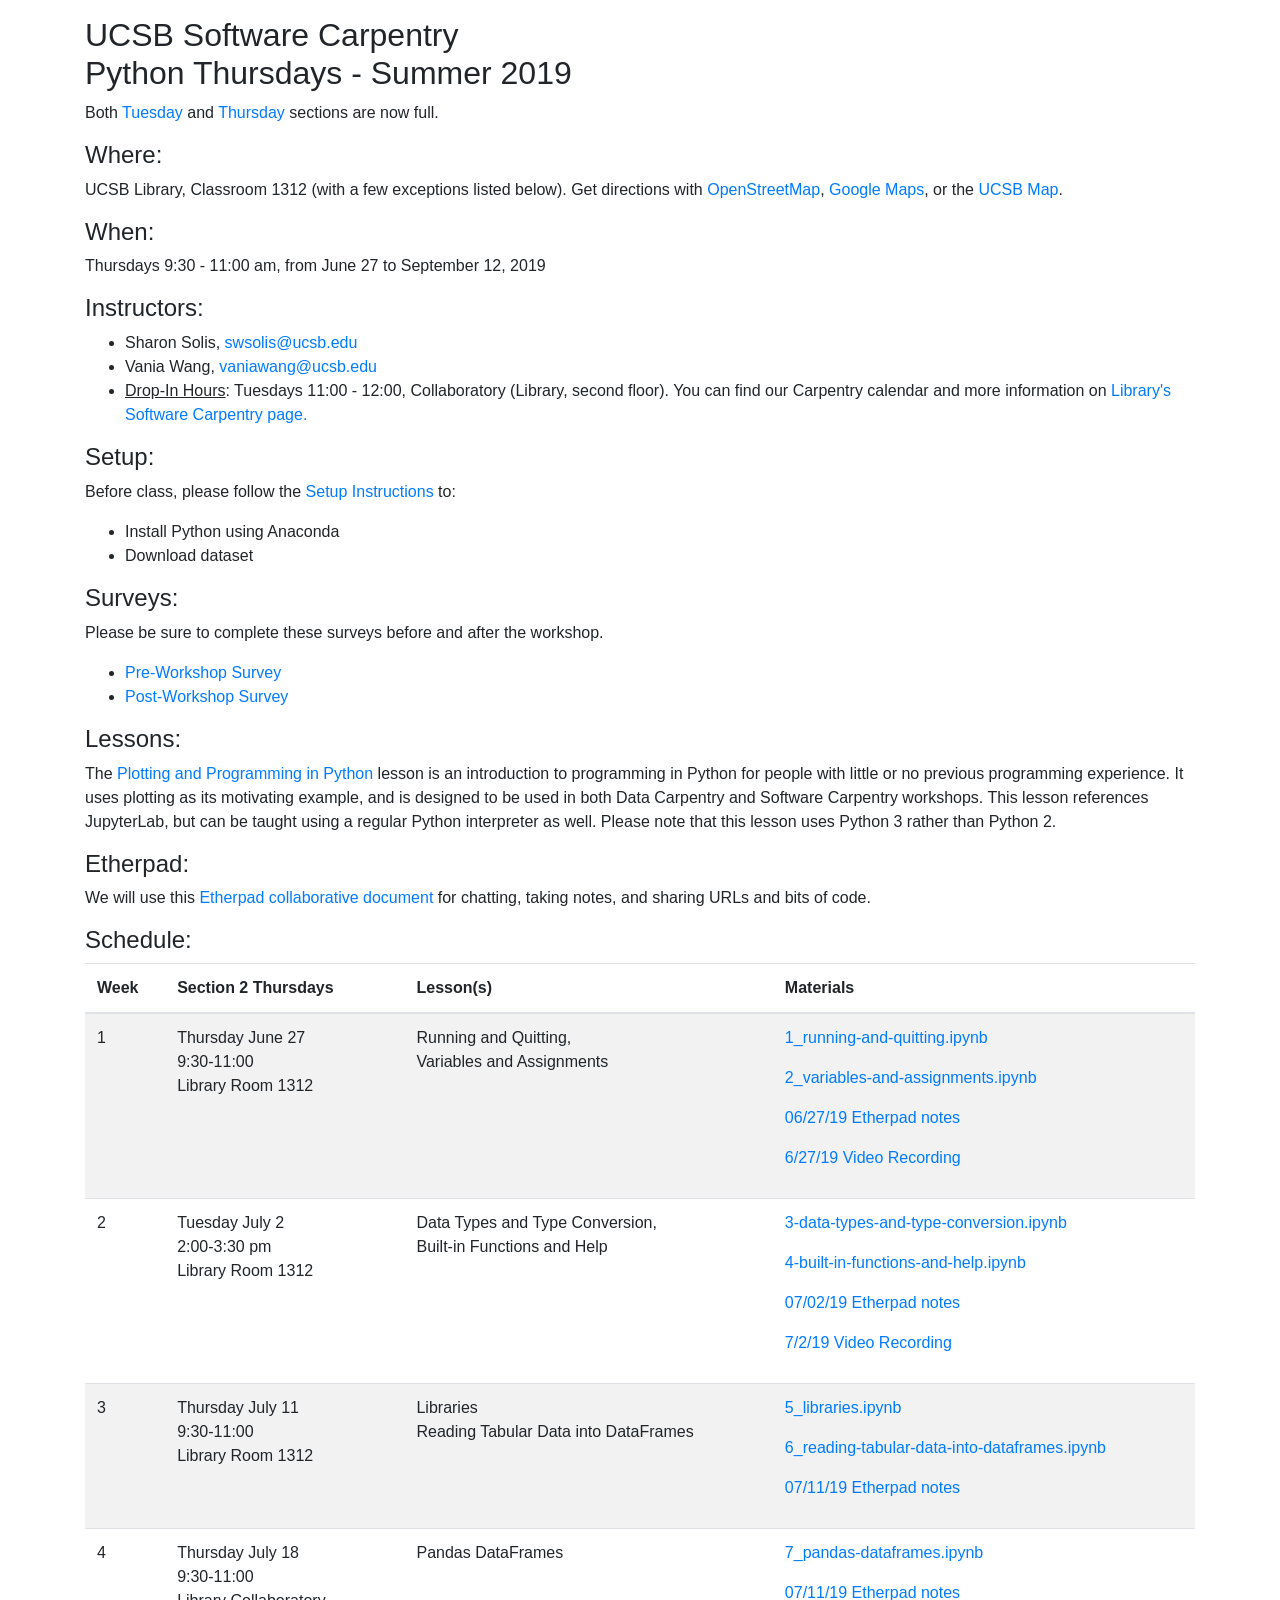
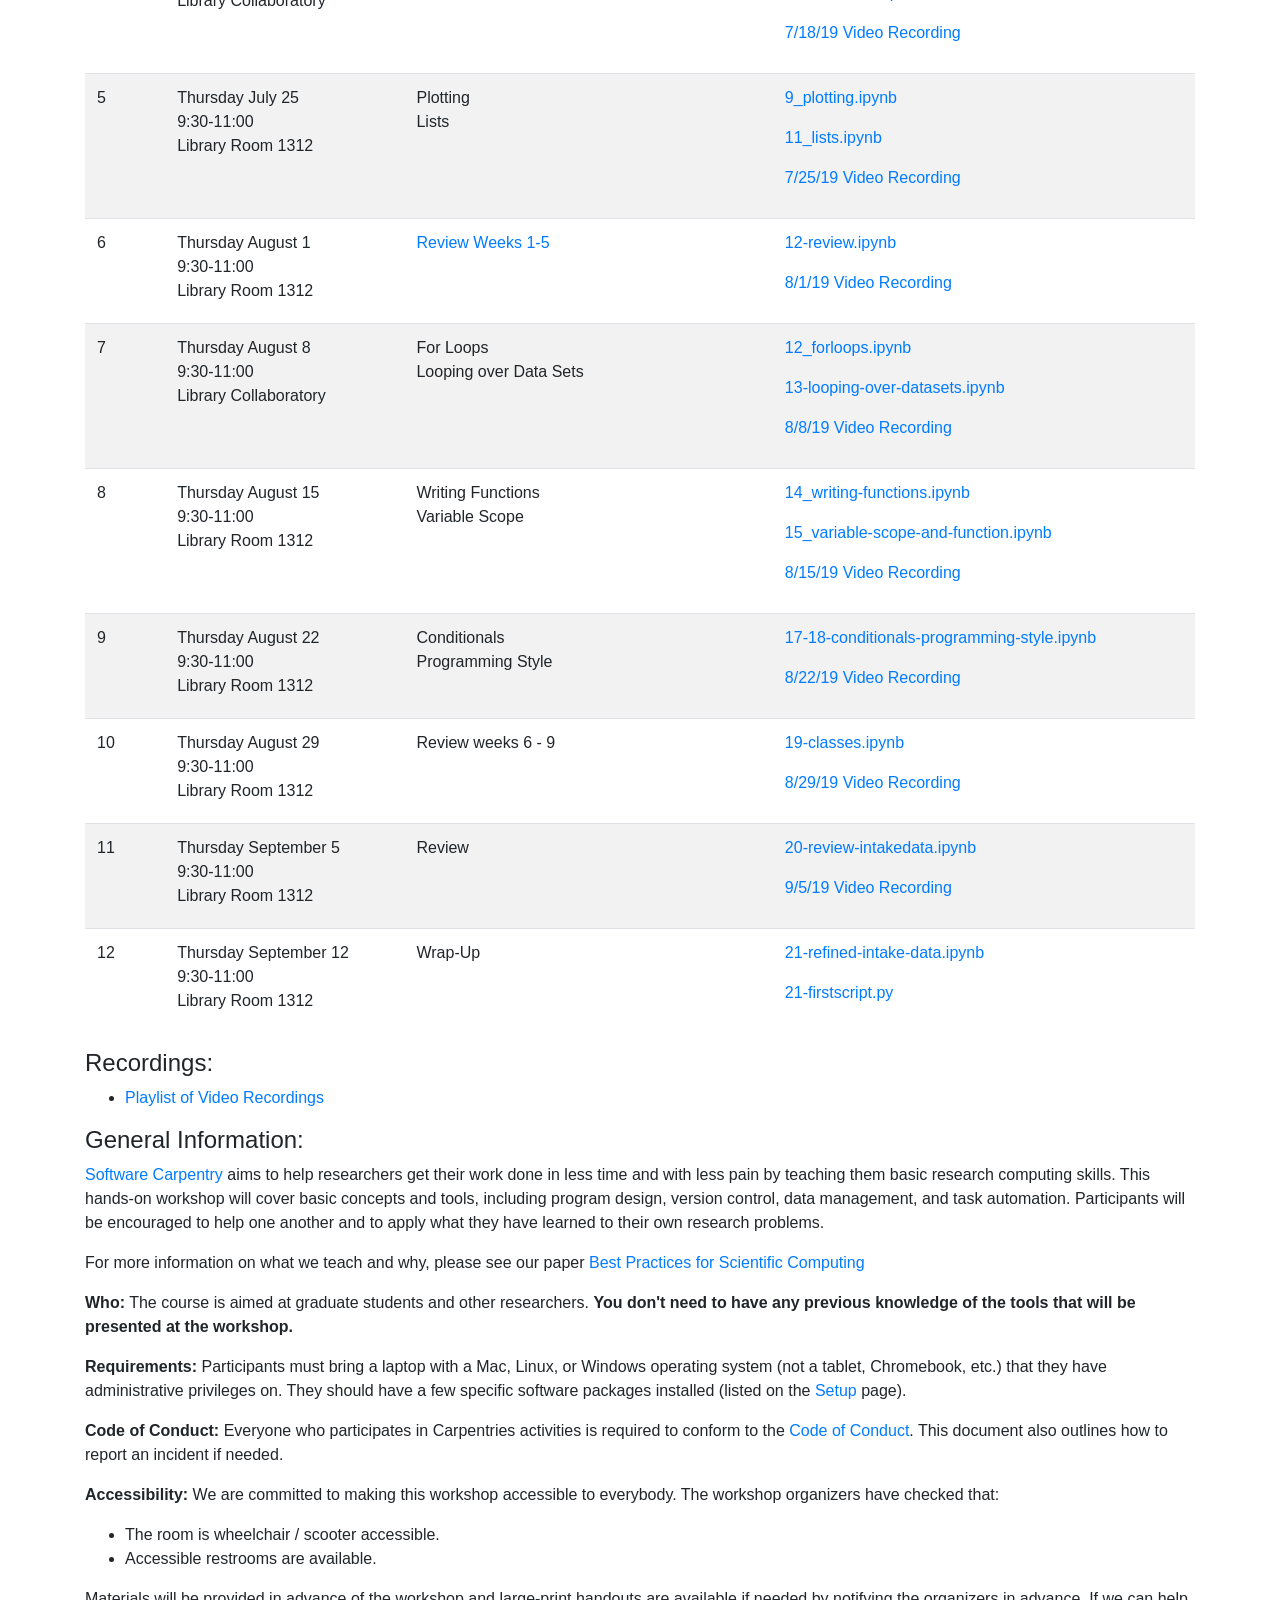
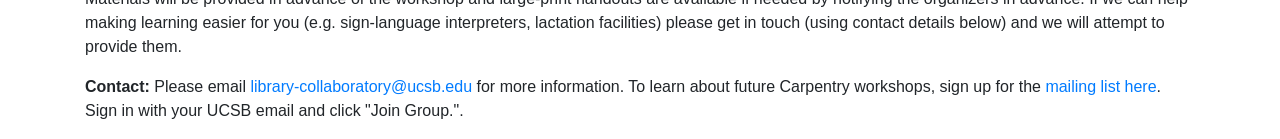
==== commit 3c109722: "Update index.html" ====
--- a/index.html
+++ b/index.html
@@ -219,7 +219,10 @@
 <td>12</td>
 <td>Thursday September 12 <br> 9:30-11:00<br>    Library Room 1312</td>
 <td>Wrap-Up</td>
-<td></td>
+<td>
+	<p><a href="21-refined-intake-data.ipynb">21-refined-intake-data.ipynb</a></p>
+	<p><a href="21-firstscript.py">21-firstscript.py</a></p>
+	</td>
 
 </tr>
 </tbody>
